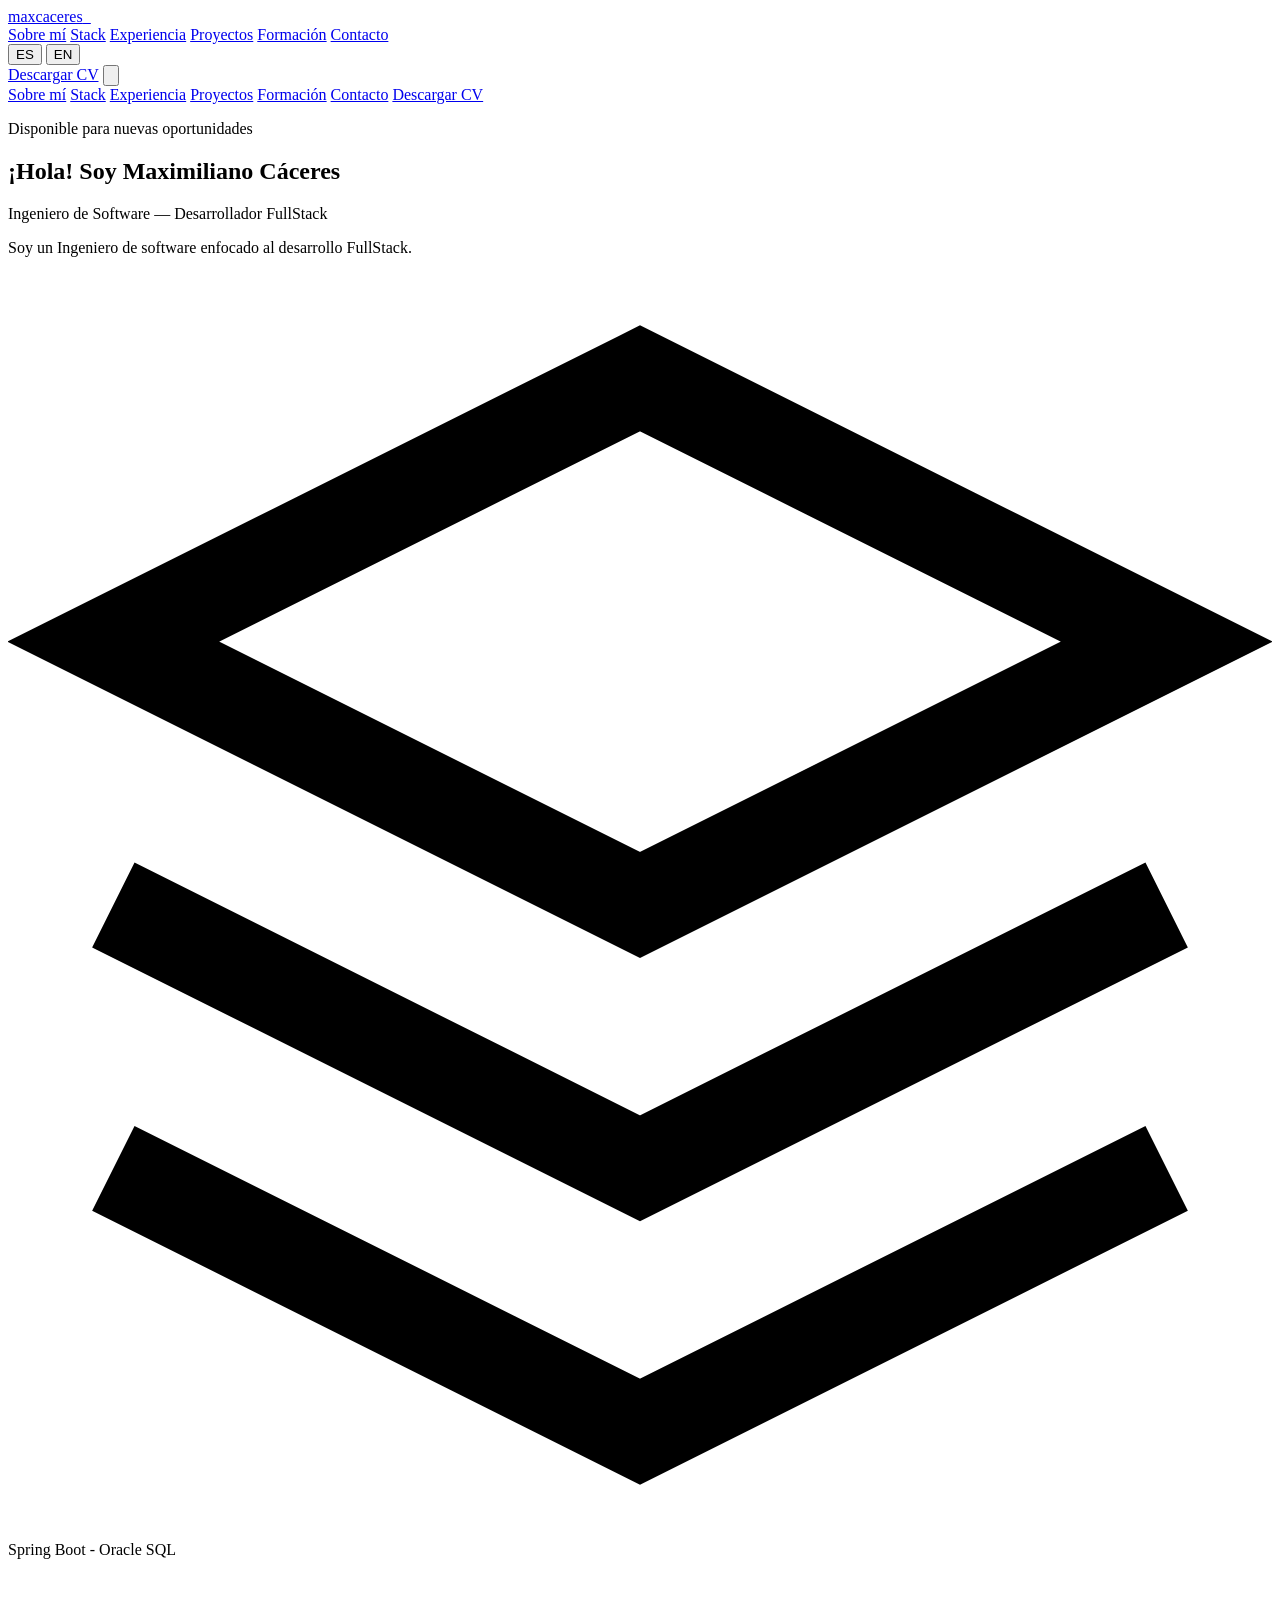
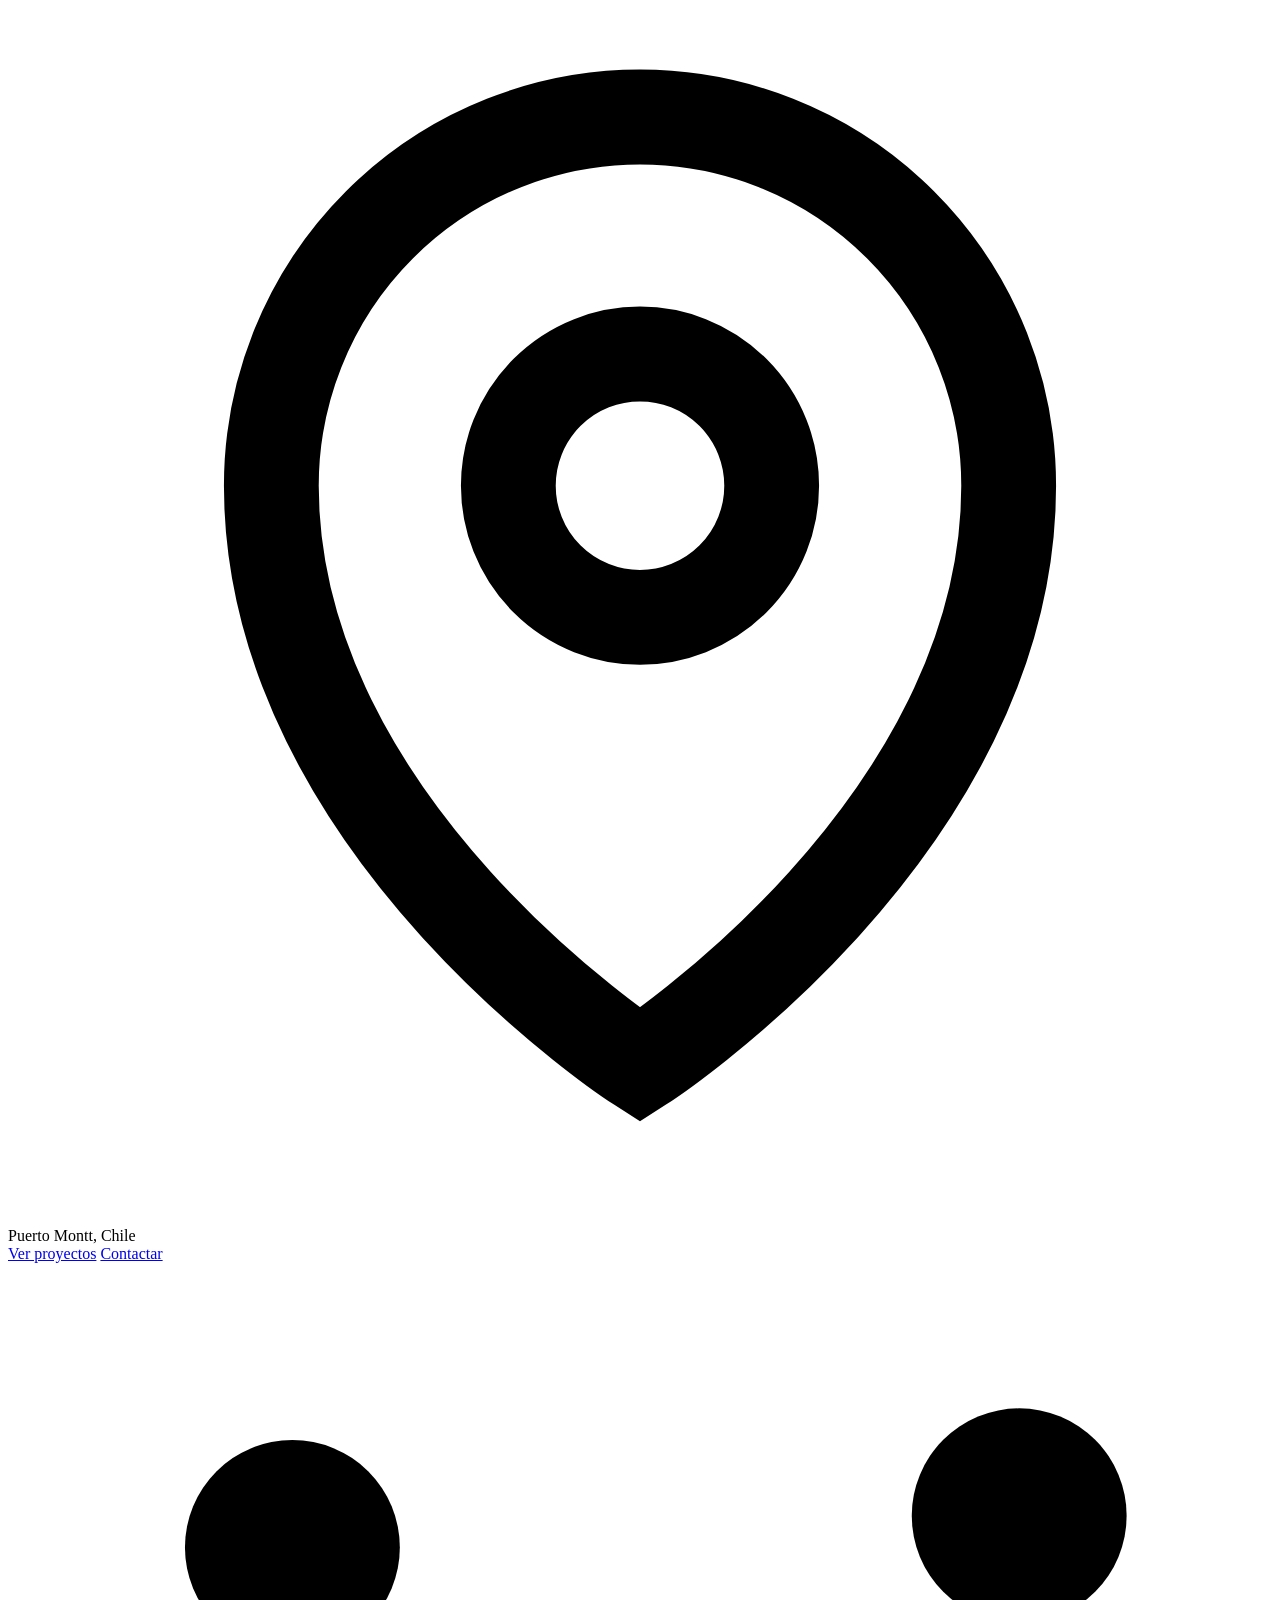
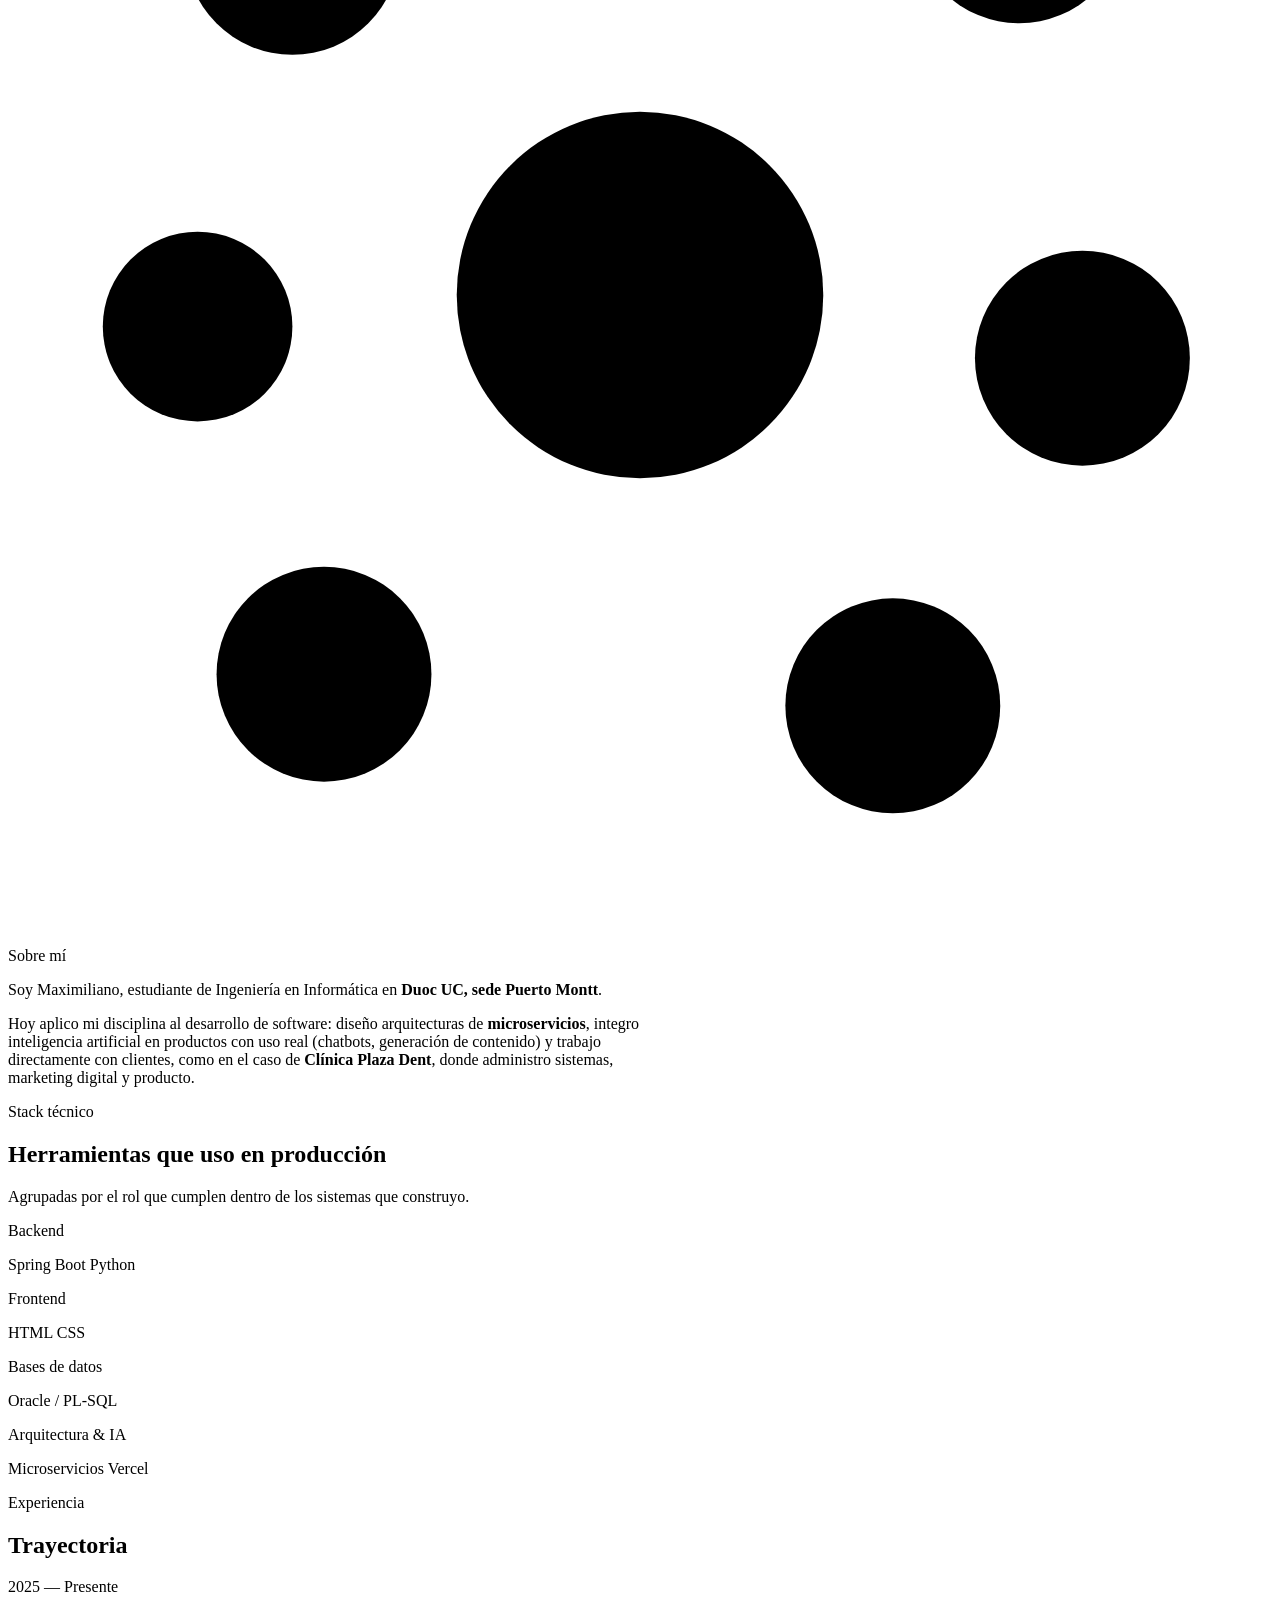
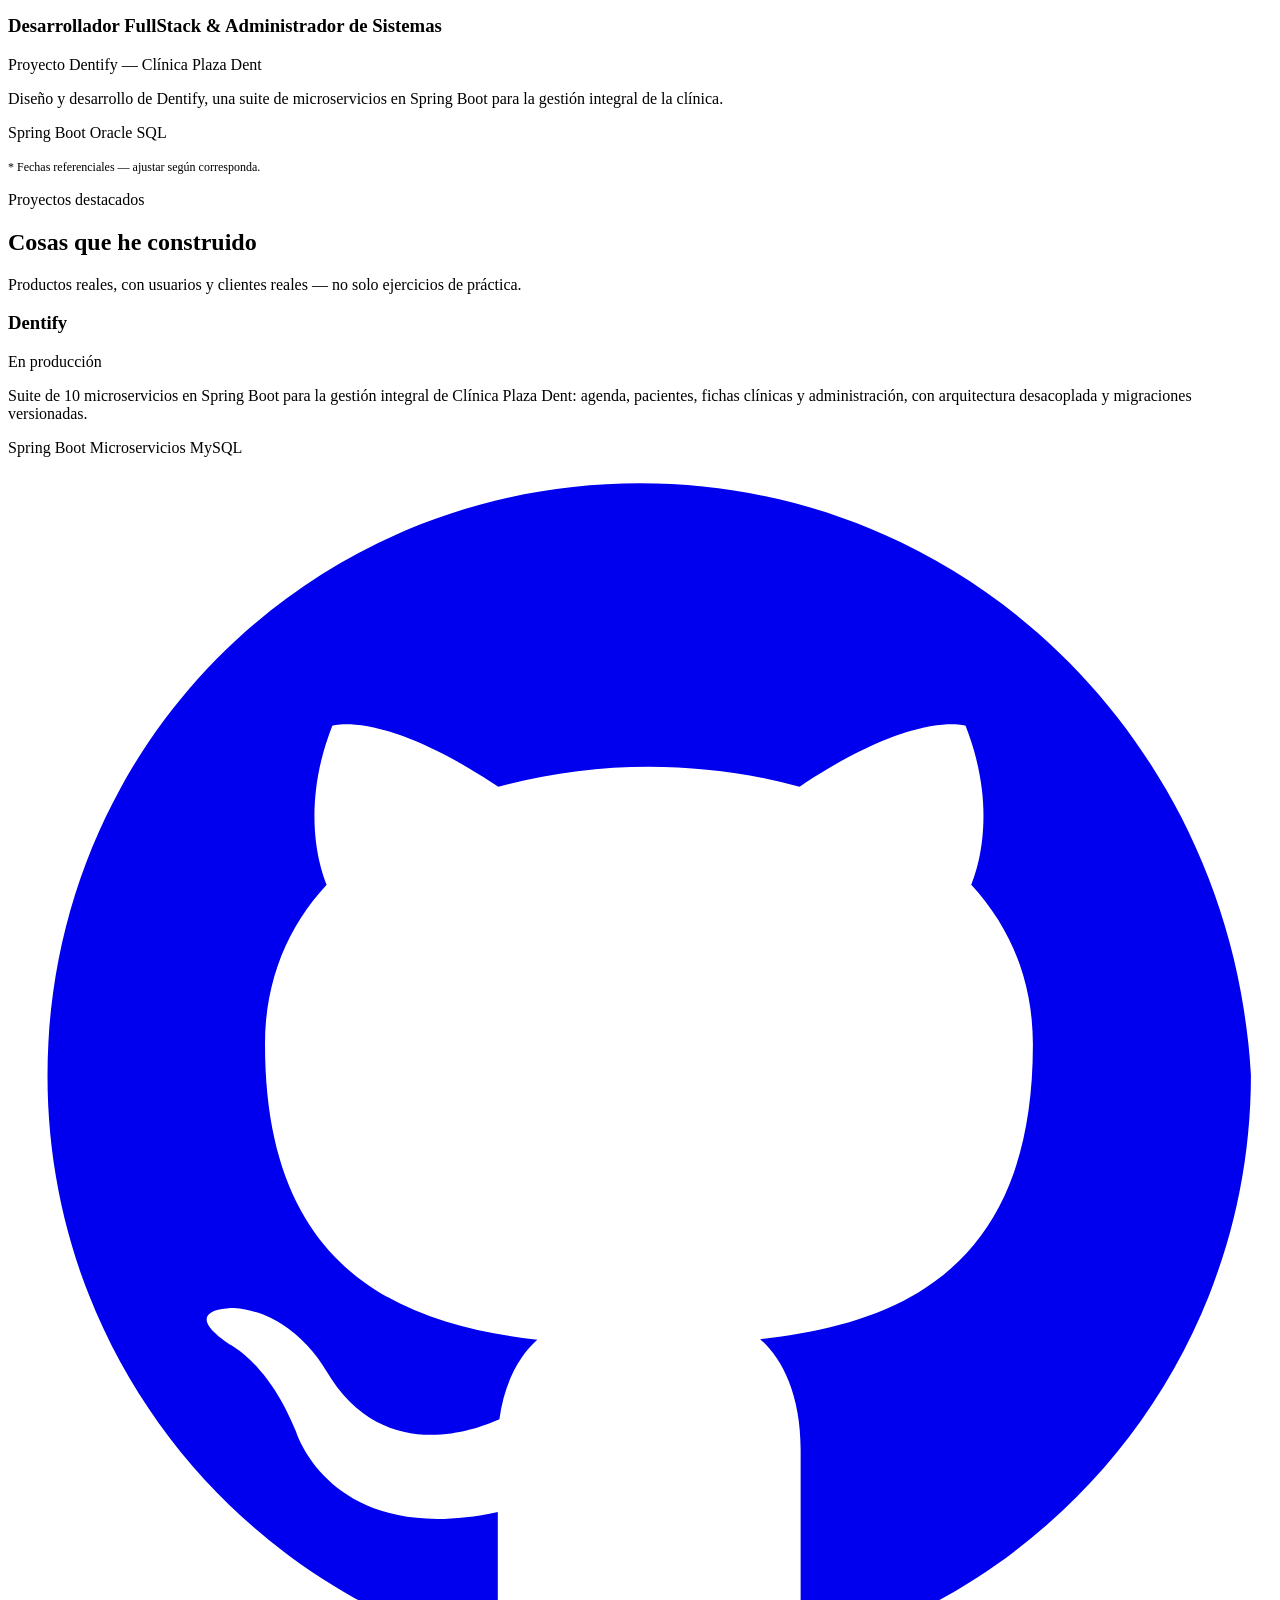
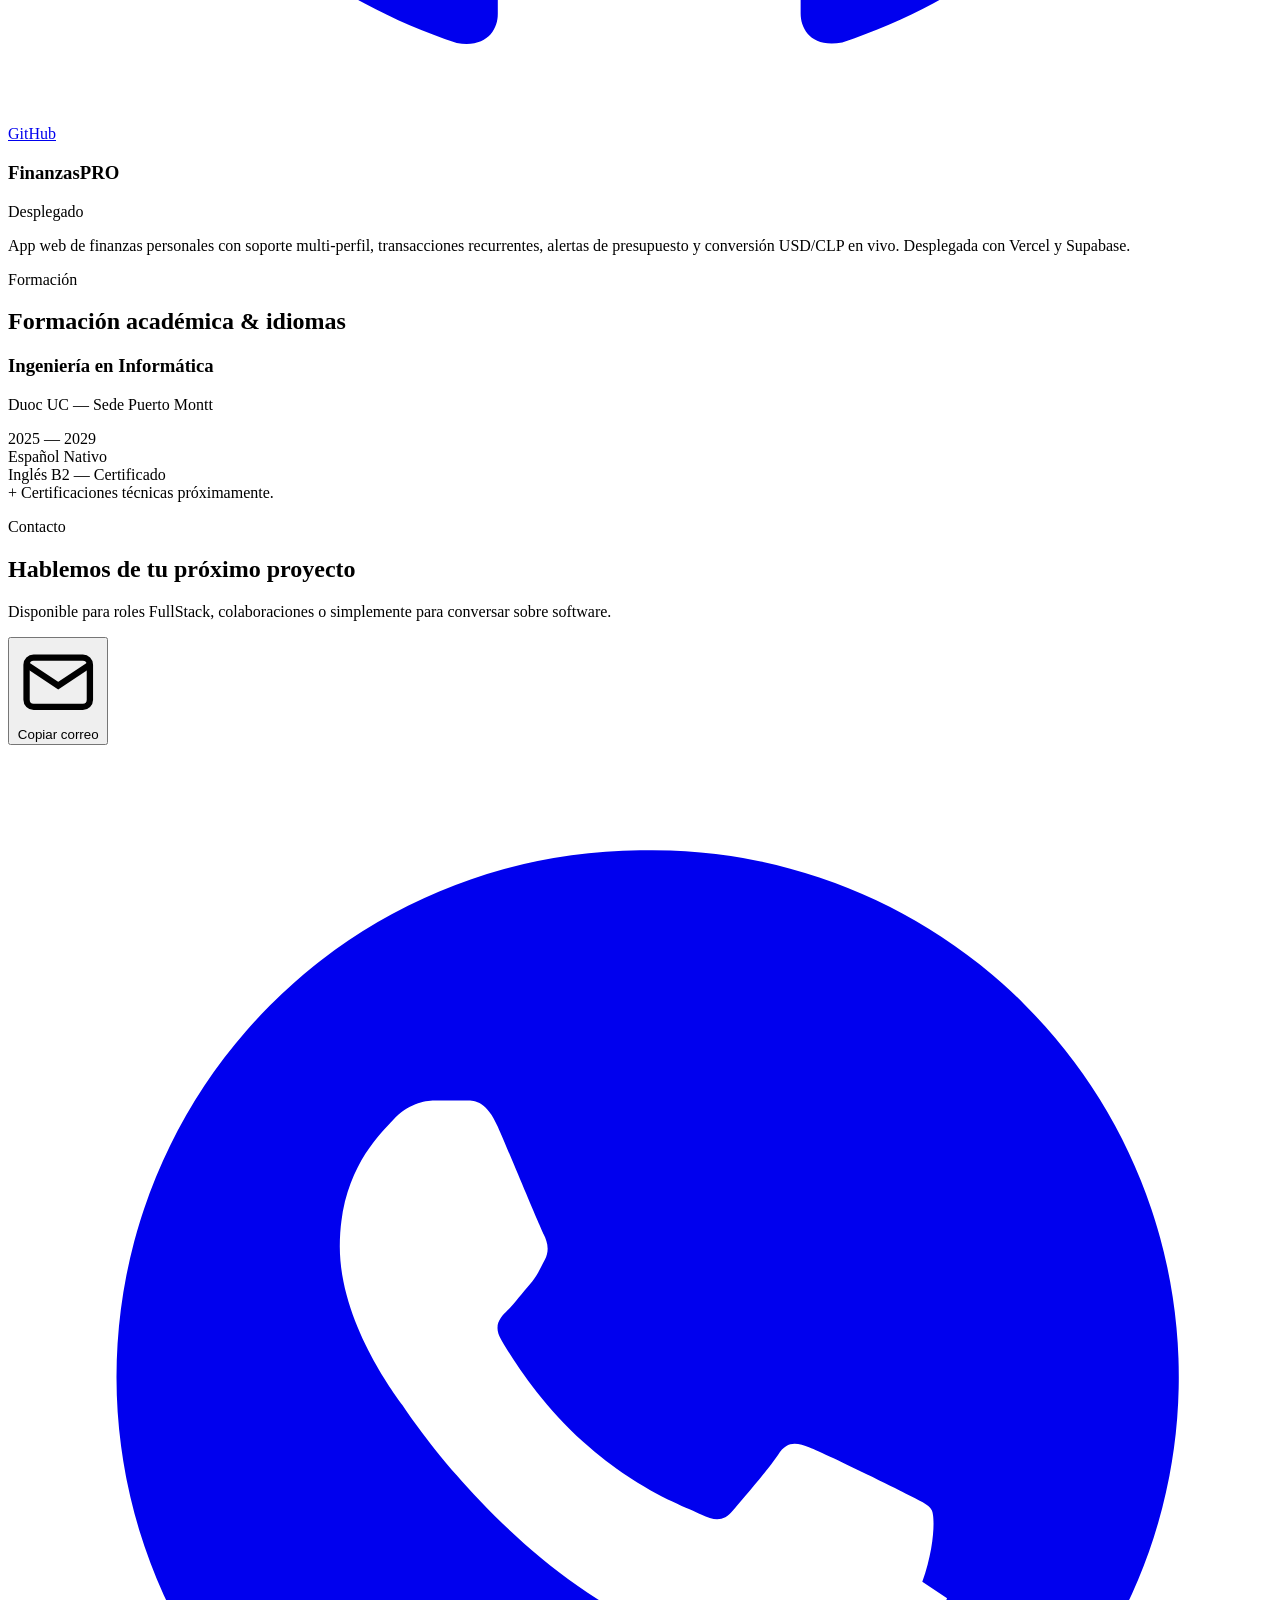
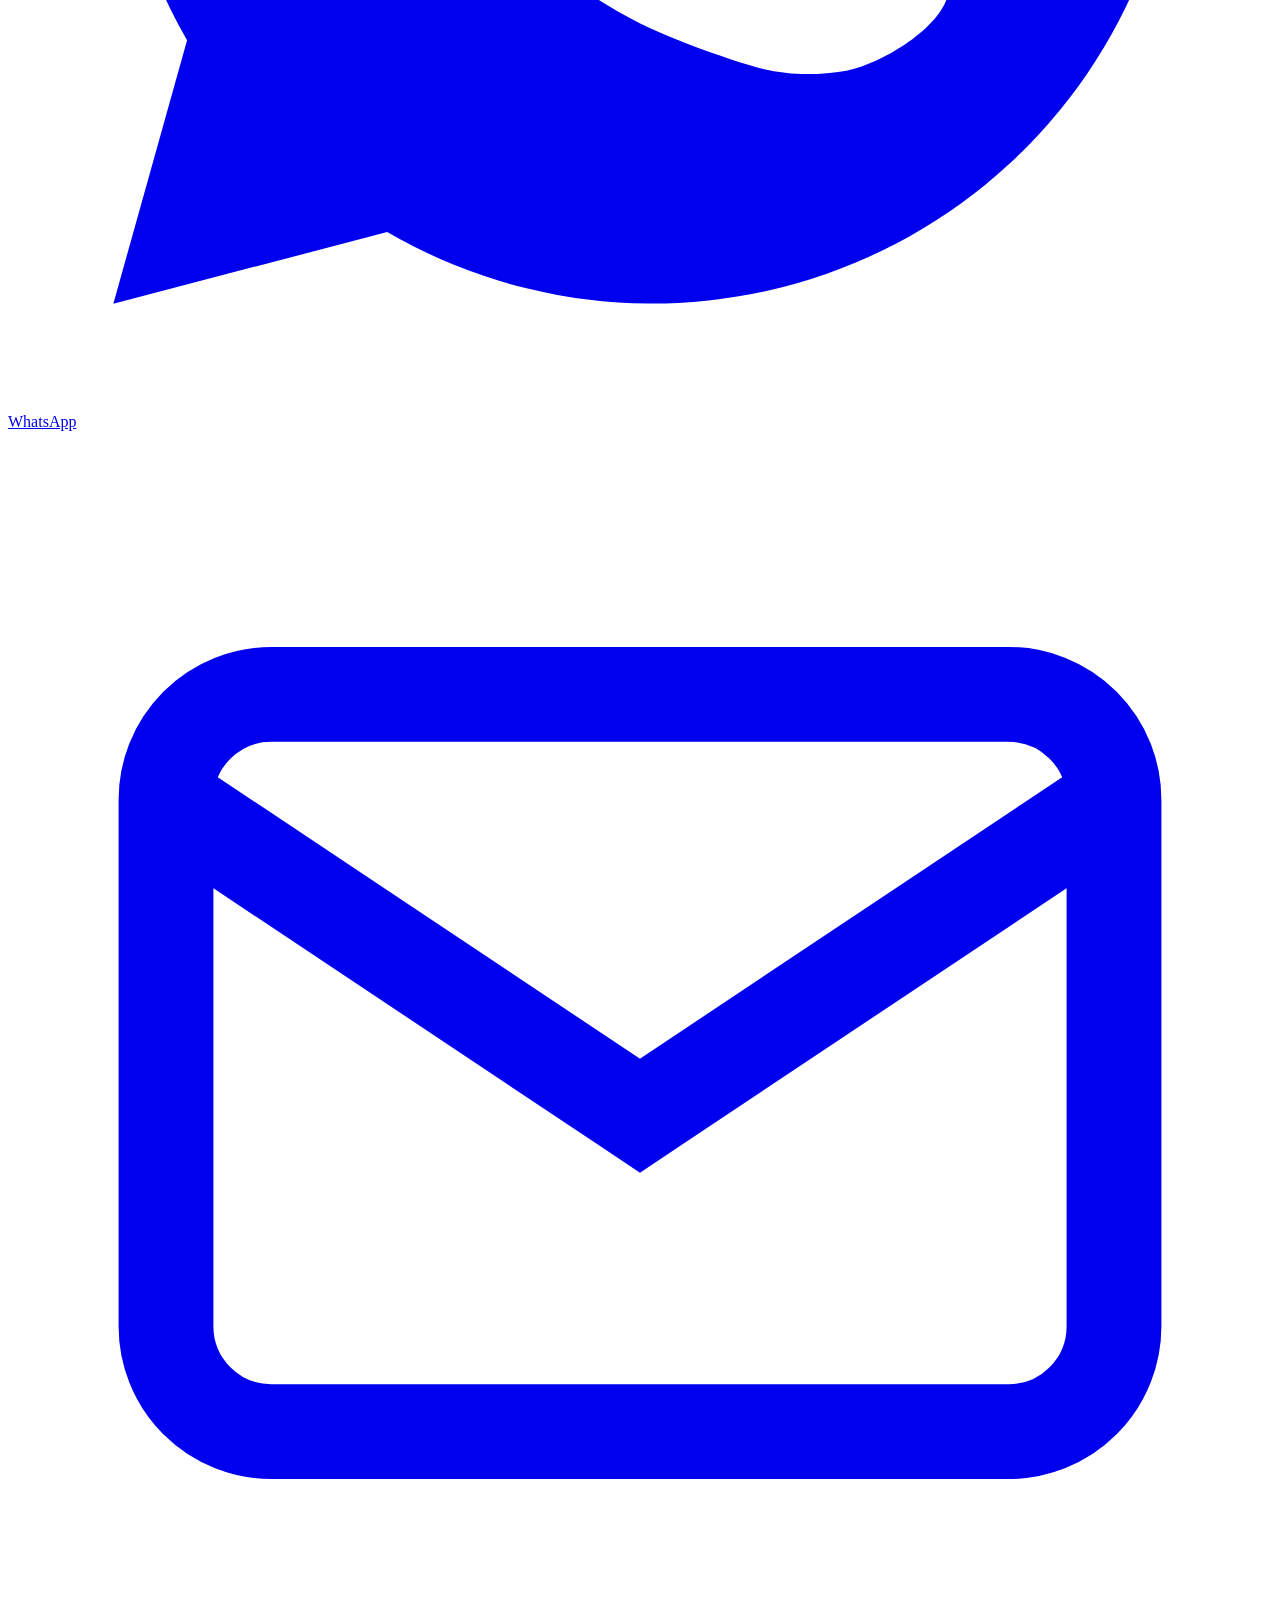
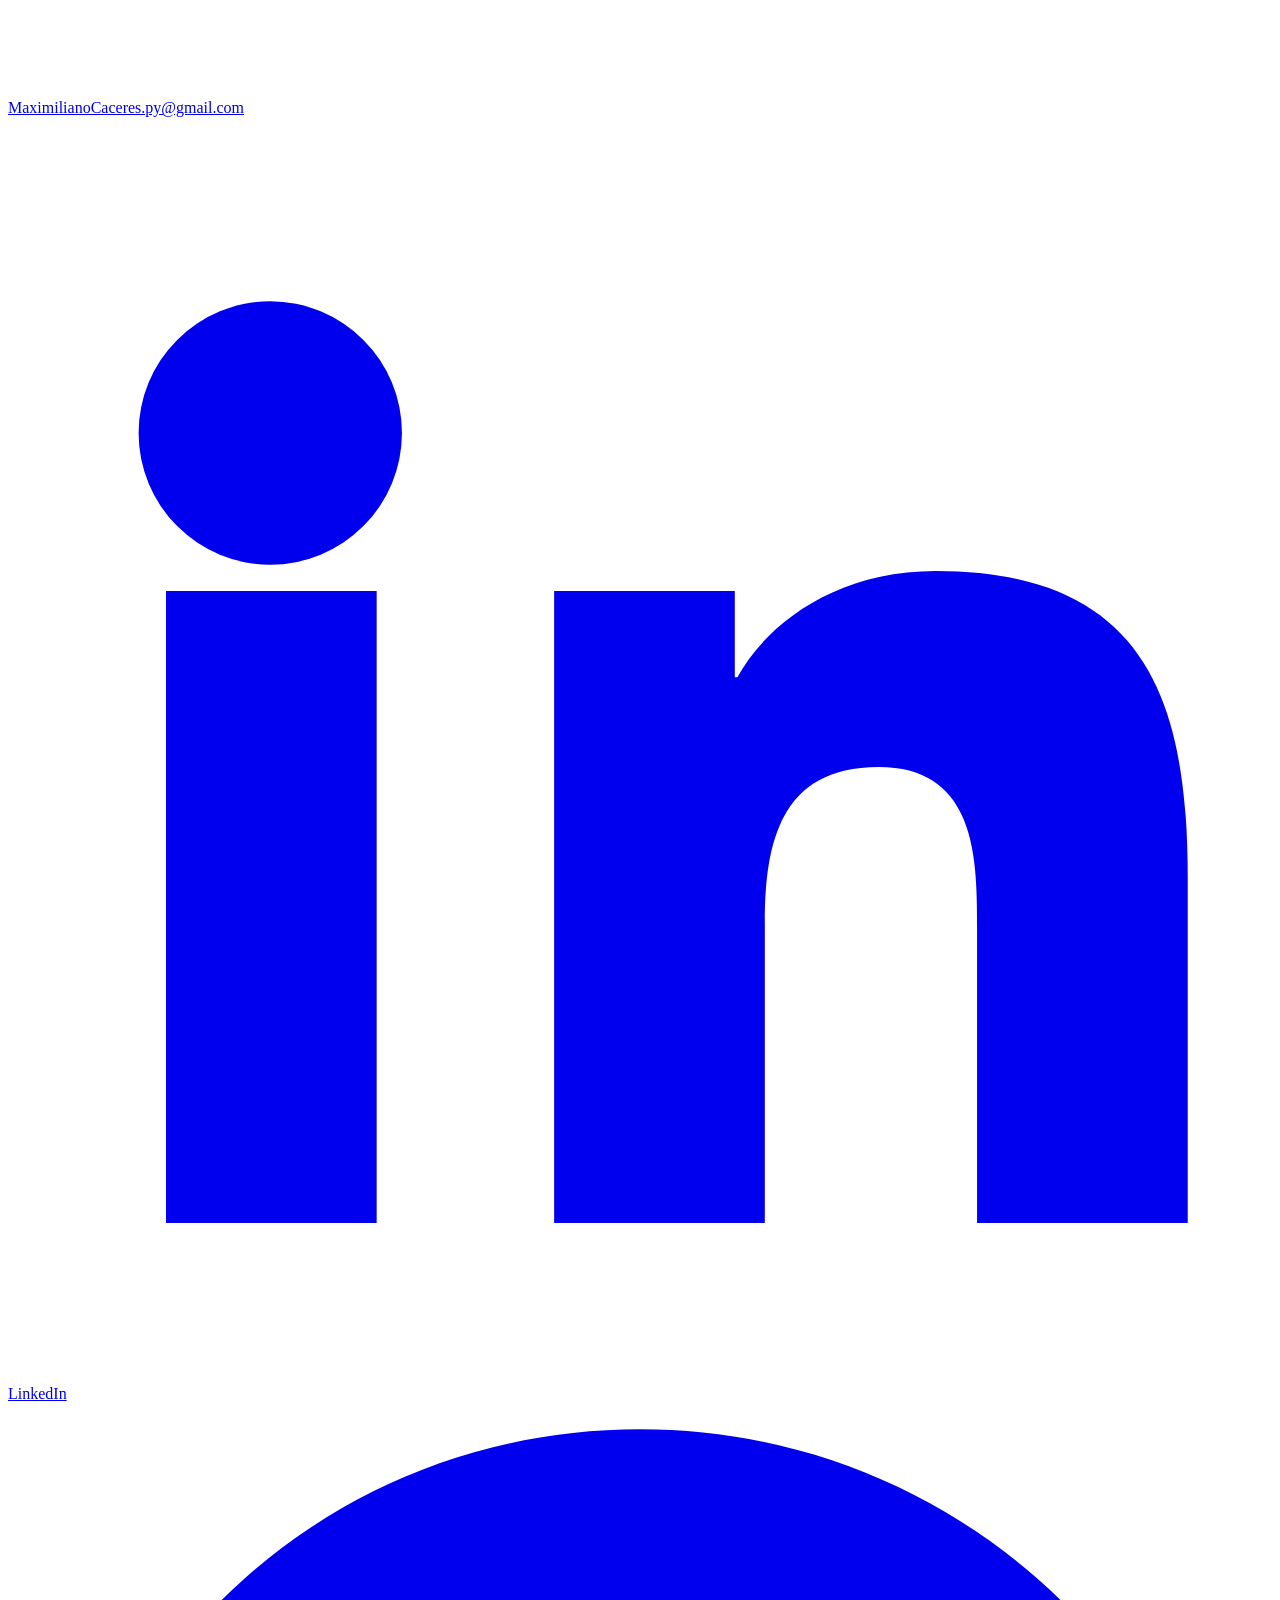
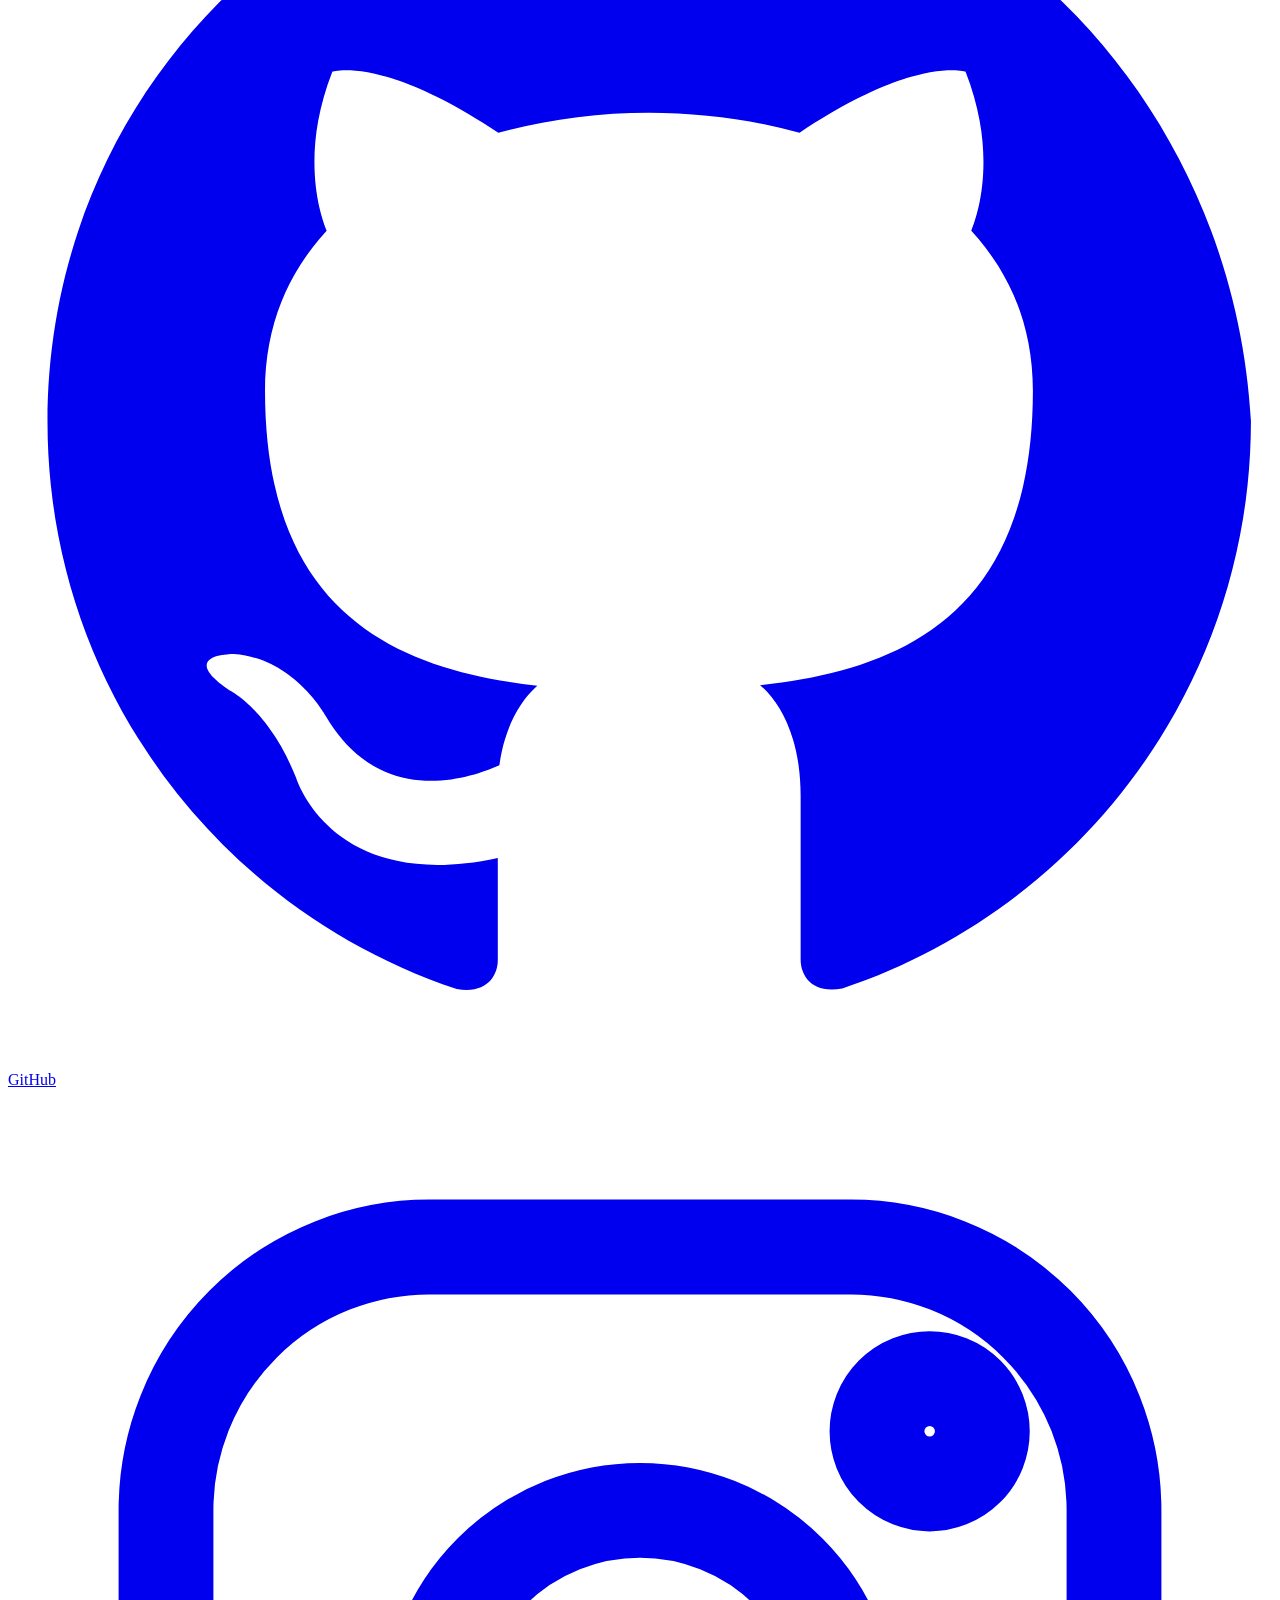
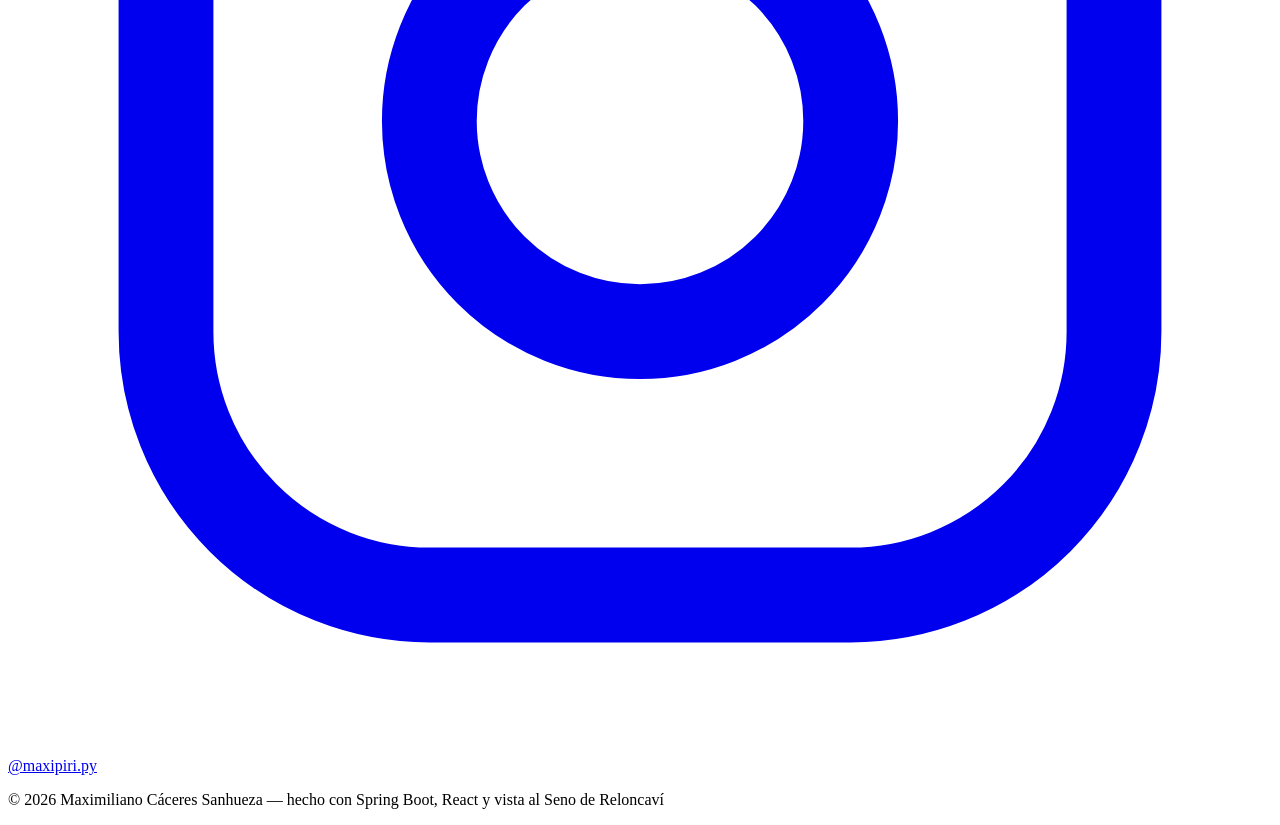
==== index.html @ bc7c2555 "Add initial portfolio website structure Initial commit of the portfolio website for Maximiliano Cáce" ====
<!DOCTYPE html>
<html lang="es">
<head>
<meta charset="UTF-8">
<meta name="viewport" content="width=device-width, initial-scale=1.0">

<!-- ================= SEO / META ================= -->
<title>Maximiliano Cáceres — Ingeniero de Software FullStack</title>
<meta name="description" content="Portafolio de Maximiliano Cáceres, Ingeniero de Software especializado en desarrollo FullStack con Spring Boot, FastAPI, React y arquitecturas de microservicios. Puerto Montt, Chile.">
<meta name="keywords" content="Maximiliano Cáceres, Ingeniero de Software, Desarrollador FullStack, Spring Boot, React, FastAPI, Puerto Montt, Chile, Duoc UC">
<meta name="author" content="Maximiliano Cáceres Sanhueza">
<meta name="robots" content="index, follow">

<!-- Open Graph -->
<meta property="og:type" content="website">
<meta property="og:title" content="Maximiliano Cáceres — Ingeniero de Software FullStack">
<meta property="og:description" content="Portafolio interactivo: proyectos, stack técnico y experiencia como desarrollador FullStack en Puerto Montt, Chile.">
<meta property="og:locale" content="es_CL">

<!-- Favicon (SVG inline, sin archivo externo) -->

<!-- Google Fonts -->

</head>
<body>

<!-- ================= NAVBAR ================= -->
<header class="nav">
  <div class="nav-inner">
    <a href="#top" class="logo">maxcaceres<span class="cursor">_</span></a>

    <nav class="nav-links" aria-label="Navegación principal">
      <a href="#sobre-mi" data-es="Sobre mí" data-en="About">Sobre mí</a>
      <a href="#stack" data-es="Stack" data-en="Stack">Stack</a>
      <a href="#experiencia" data-es="Experiencia" data-en="Experience">Experiencia</a>
      <a href="#proyectos" data-es="Proyectos" data-en="Projects">Proyectos</a>
      <a href="#formacion" data-es="Formación" data-en="Education">Formación</a>
      <a href="#contacto" data-es="Contacto" data-en="Contact">Contacto</a>
    </nav>

    <div class="nav-actions">
      <div class="lang-switch" role="group" aria-label="Selector de idioma">
        <button type="button" data-lang-btn="es" class="active">ES</button>
        <button type="button" data-lang-btn="en">EN</button>
      </div>
      <a class="btn btn-primary nav-cta" href="assets/CV-Maximiliano-Caceres.pdf" download
         data-es="Descargar CV" data-en="Download CV">Descargar CV</a>
      <button class="burger" id="burgerBtn" aria-label="Abrir menú" aria-expanded="false">
        <svg viewBox="0 0 24 24" fill="none" stroke="currentColor" stroke-width="2"><line x1="3" y1="6" x2="21" y2="6"/><line x1="3" y1="12" x2="21" y2="12"/><line x1="3" y1="18" x2="21" y2="18"/></svg>
      </button>
    </div>
  </div>

  <div class="mobile-menu" id="mobileMenu">
    <a href="#sobre-mi" data-es="Sobre mí" data-en="About">Sobre mí</a>
    <a href="#stack" data-es="Stack" data-en="Stack">Stack</a>
    <a href="#experiencia" data-es="Experiencia" data-en="Experience">Experiencia</a>
    <a href="#proyectos" data-es="Proyectos" data-en="Projects">Proyectos</a>
    <a href="#formacion" data-es="Formación" data-en="Education">Formación</a>
    <a href="#contacto" data-es="Contacto" data-en="Contact">Contacto</a>
    <a class="btn btn-primary" style="justify-content:center; margin-top:10px;" href="assets/CV-Maximiliano-Caceres.pdf" download
       data-es="Descargar CV" data-en="Download CV">Descargar CV</a>
  </div>
</header>

<main id="top">

<!-- ================= 1. HERO ================= -->
<section class="hero">
  <div class="wrap hero-grid">
    <div class="hero-copy reveal in-view">
      <p class="eyebrow" data-es="Disponible para nuevas oportunidades" data-en="Open to new opportunities">Disponible para nuevas oportunidades</p>
      <h1 class="hero-name" data-es="¡Hola! Soy&nbsp;<span>Maximiliano&nbsp;Cáceres</span>" data-en="Hi! I'm&nbsp;<span>Maximiliano&nbsp;Cáceres</span>">¡Hola! Soy&nbsp;<span>Maximiliano&nbsp;Cáceres</span></h1>
      <p class="hero-role" data-es="Ingeniero de Software — Desarrollador FullStack" data-en="Software Engineer — FullStack Developer">Ingeniero de Software — Desarrollador FullStack</p>
      <p class="hero-pitch" data-es="Soy un Ingeniero de software enfocado al desarrollo FullStack."
         data-en="I'm a Software Engineer focused on FullStack development.">
         Soy un Ingeniero de software enfocado al desarrollo FullStack.
      </p>

      <div class="hero-tags">
        <span class="tag">
          <svg viewBox="0 0 24 24" fill="none" stroke="currentColor" stroke-width="1.8"><path d="M12 2 2 7l10 5 10-5-10-5Z"/><path d="M2 17l10 5 10-5"/><path d="M2 12l10 5 10-5"/></svg>
          <span data-es="Spring Boot - Oracle SQL" data-en="Spring Boot - Oracle SQL">Spring Boot - Oracle SQL</span>
        </span>
        <span class="tag">
          <svg viewBox="0 0 24 24" fill="none" stroke="currentColor" stroke-width="1.8"><path d="M12 21s-7-4.5-7-11a7 7 0 0 1 14 0c0 6.5-7 11-7 11Z"/><circle cx="12" cy="10" r="2.5"/></svg>
          <span data-es="Puerto Montt, Chile" data-en="Puerto Montt, Chile">Puerto Montt, Chile</span>
        </span>
      </div>

      <div class="hero-actions">
        <a href="#proyectos" class="btn btn-primary" data-es="Ver proyectos" data-en="View projects">Ver proyectos</a>
        <a href="#contacto" class="btn btn-ghost" data-es="Contactar" data-en="Get in touch">Contactar</a>
      </div>
    </div>

    <!-- SIGNATURE VISUAL: mapa de servicios / node graph -->
    <div class="node-graph reveal reveal-delay-2 in-view" aria-hidden="true">
      <svg viewBox="0 0 400 400">
        <!-- connecting lines -->
        <path class="ng-line" d="M200,200 L90,90"/>
        <path class="ng-line" d="M200,200 L320,80"/>
        <path class="ng-line" d="M200,200 L340,220"/>
        <path class="ng-line" d="M200,200 L280,330"/>
        <path class="ng-line" d="M200,200 L100,320"/>
        <path class="ng-line" d="M200,200 L60,210"/>

        <path class="ng-line-active" d="M200,200 L90,90"/>
        <path class="ng-line-active" d="M200,200 L340,220"/>
        <path class="ng-line-active" d="M200,200 L100,320"/>

        <!-- outer nodes -->
        <g>
          <circle class="ng-node-bg" cx="90" cy="90" r="34"/>
          <text class="ng-label" x="90" y="94" text-anchor="middle">Spring</text>
        </g>
        <g>
          <circle class="ng-node-bg" cx="320" cy="80" r="34"/>
          <text class="ng-label" x="320" y="84" text-anchor="middle">React</text>
        </g>
        <g>
          <circle class="ng-node-bg" cx="340" cy="220" r="34"/>
          <text class="ng-label" x="340" y="224" text-anchor="middle">FastAPI</text>
        </g>
        <g>
          <circle class="ng-node-bg" cx="280" cy="330" r="34"/>
          <text class="ng-label" x="280" y="334" text-anchor="middle">MySQL</text>
        </g>
        <g>
          <circle class="ng-node-bg" cx="100" cy="320" r="34"/>
          <text class="ng-label" x="100" y="324" text-anchor="middle">Oracle</text>
        </g>
        <g>
          <circle class="ng-node-bg" cx="60" cy="210" r="30"/>
          <text class="ng-label" x="60" y="214" text-anchor="middle" font-size="9">Microserv.</text>
        </g>

        <!-- pulses along active edges -->
        <circle class="ng-pulse pulse-anim" cx="90" cy="90" r="3.4"/>
        <circle class="ng-pulse pulse-anim" style="animation-delay:.8s" cx="340" cy="220" r="3.4"/>
        <circle class="ng-pulse pulse-anim" style="animation-delay:1.6s" cx="100" cy="320" r="3.4"/>

        <!-- center node: MC -->
        <circle class="ng-avatar-ring" cx="200" cy="200" r="58"/>
        <circle class="ng-node-center" cx="200" cy="200" r="50"/>
        <text class="ng-label-center" x="200" y="197" text-anchor="middle">MC</text>
        <text class="ng-label-center" x="200" y="212" text-anchor="middle" font-size="8" fill="var(--text-muted)">FullStack</text>
      </svg>
    </div>
  </div>
</section>

<!-- ================= 2. SOBRE MÍ ================= -->
<section id="sobre-mi" class="section-pad">
  <div class="wrap">
    <div class="section-head reveal">
      <p class="eyebrow" data-es="Sobre mí" data-en="About me">Sobre mí</p>
    </div>

    <div class="about-grid" style="grid-template-columns:1fr; max-width:640px;">
      <div class="about-text">
        <p class="reveal reveal-delay-1" data-es="Soy Maximiliano, estudiante de Ingeniería en Informática en <strong>Duoc UC, sede Puerto Montt</strong>."
           data-en="I'm Maximiliano, a Computer Engineering student at <strong>Duoc UC, Puerto Montt campus</strong>.">
          Soy Maximiliano, estudiante de Ingeniería en Informática en <strong>Duoc UC, sede Puerto Montt</strong>.
        </p>
        <p class="reveal reveal-delay-2" data-es="Hoy aplico mi disciplina al desarrollo de software: diseño arquitecturas de <strong>microservicios</strong>, integro inteligencia artificial en productos con uso real (chatbots, generación de contenido) y trabajo directamente con clientes, como en el caso de <strong>Clínica Plaza Dent</strong>, donde administro sistemas, marketing digital y producto."
           data-en="Today I apply my discipline to software development: I design <strong>microservice</strong> architectures, integrate AI into products with real usage (chatbots, content generation) and work directly with clients, as with <strong>Clínica Plaza Dent</strong>, where I manage systems, digital marketing and product.">
          Hoy aplico mi disciplina al desarrollo de software: diseño arquitecturas de <strong>microservicios</strong>, integro inteligencia artificial en productos con uso real (chatbots, generación de contenido) y trabajo directamente con clientes, como en el caso de <strong>Clínica Plaza Dent</strong>, donde administro sistemas, marketing digital y producto.
        </p>
      </div>
    </div>
  </div>
</section>

<!-- ================= 3. STACK TÉCNICO ================= -->
<section id="stack" class="section-pad" style="background:var(--bg-soft);">
  <div class="wrap">
    <div class="section-head reveal">
      <p class="eyebrow" data-es="Stack técnico" data-en="Technical stack">Stack técnico</p>
      <h2 class="section-title" data-es="Herramientas que uso en producción" data-en="Tools I use in production">Herramientas que uso en producción</h2>
      <p class="section-sub" data-es="Agrupadas por el rol que cumplen dentro de los sistemas que construyo." data-en="Grouped by the role each one plays in the systems I build.">Agrupadas por el rol que cumplen dentro de los sistemas que construyo.</p>
    </div>

    <div class="stack-groups">
      <div class="reveal">
        <p class="stack-group-label" data-es="Backend" data-en="Backend">Backend</p>
        <div class="chip-grid">
          <span class="chip"><span class="dot"></span>Spring Boot</span>
          <span class="chip"><span class="dot"></span>Python</span>
        </div>
      </div>

      <div class="reveal reveal-delay-1">
        <p class="stack-group-label" data-es="Frontend" data-en="Frontend">Frontend</p>
        <div class="chip-grid">
          <span class="chip"><span class="dot"></span>HTML</span>
          <span class="chip"><span class="dot"></span>CSS</span>
        </div>
      </div>

      <div class="reveal reveal-delay-2">
        <p class="stack-group-label" data-es="Bases de datos" data-en="Databases">Bases de datos</p>
        <div class="chip-grid">
          <span class="chip"><span class="dot"></span>Oracle / PL-SQL</span>
        </div>
      </div>

      <div class="reveal reveal-delay-3">
        <p class="stack-group-label" data-es="Arquitectura &amp; IA" data-en="Architecture &amp; AI">Arquitectura &amp; IA</p>
        <div class="chip-grid">
          <span class="chip"><span class="dot"></span><span data-es="Microservicios" data-en="Microservices">Microservicios</span></span>
          <span class="chip"><span class="dot"></span>Vercel</span>
        </div>
      </div>
    </div>
  </div>
</section>

<!-- ================= 4. EXPERIENCIA LABORAL ================= -->
<section id="experiencia" class="section-pad">
  <div class="wrap">
    <div class="section-head reveal">
      <p class="eyebrow" data-es="Experiencia" data-en="Experience">Experiencia</p>
      <h2 class="section-title" data-es="Trayectoria" data-en="Track record">Trayectoria</h2>
    </div>

    <div class="timeline reveal reveal-delay-1">
      <div class="tl-item">
        <span class="tl-date" data-es="2025 — Presente" data-en="2025 — Present">2025 — Presente</span>
        <h3 class="tl-role" data-es="Desarrollador FullStack &amp; Administrador de Sistemas" data-en="FullStack Developer &amp; Systems Administrator">Desarrollador FullStack &amp; Administrador de Sistemas</h3>
        <p class="tl-org" data-es="Proyecto Dentify — Clínica Plaza Dent" data-en="Dentify Project — Clínica Plaza Dent">Proyecto Dentify — Clínica Plaza Dent</p>
        <p class="tl-desc" data-es="Diseño y desarrollo de Dentify, una suite de microservicios en Spring Boot para la gestión integral de la clínica."
           data-en="Design and development of Dentify, a Spring Boot microservice suite for full clinic management.">
          Diseño y desarrollo de Dentify, una suite de microservicios en Spring Boot para la gestión integral de la clínica.
        </p>
        <div class="tl-tags">
          <span class="tag">Spring Boot</span>
          <span class="tag">Oracle SQL</span>
        </div>
      </div>

    </div>

    <p style="margin-top:18px; font-family:var(--font-mono); font-size:.75rem; color:var(--text-dim);" data-es="* Fechas referenciales — ajustar según corresponda." data-en="* Reference dates — adjust as needed.">* Fechas referenciales — ajustar según corresponda.</p>
  </div>
</section>

<!-- ================= 5. PROYECTOS DESTACADOS ================= -->
<section id="proyectos" class="section-pad" style="background:var(--bg-soft);">
  <div class="wrap">
    <div class="section-head reveal">
      <p class="eyebrow" data-es="Proyectos destacados" data-en="Featured projects">Proyectos destacados</p>
      <h2 class="section-title" data-es="Cosas que he construido" data-en="Things I've built">Cosas que he construido</h2>
      <p class="section-sub" data-es="Productos reales, con usuarios y clientes reales — no solo ejercicios de práctica." data-en="Real products, with real users and clients — not just practice exercises.">Productos reales, con usuarios y clientes reales — no solo ejercicios de práctica.</p>
    </div>

    <div class="project-grid">

      <!-- Proyecto destacado: Dentify -->
      <article class="project-card featured reveal">
        <div class="pc-top">
          <h3 class="pc-name">Dentify</h3>
          <span class="pc-status live"><span class="d"></span><span data-es="En producción" data-en="In production">En producción</span></span>
        </div>
        <p class="pc-desc" data-es="Suite de 10 microservicios en Spring Boot para la gestión integral de Clínica Plaza Dent: agenda, pacientes, fichas clínicas y administración, con arquitectura desacoplada y migraciones versionadas."
           data-en="A suite of 10 Spring Boot microservices for the full management of Clínica Plaza Dent: scheduling, patients, clinical records and administration, built with a decoupled architecture and versioned migrations.">
          Suite de 10 microservicios en Spring Boot para la gestión integral de Clínica Plaza Dent: agenda, pacientes, fichas clínicas y administración, con arquitectura desacoplada y migraciones versionadas.
        </p>
        <div class="pc-tags">
          <span class="tag">Spring Boot</span>
          <span class="tag" data-es="Microservicios" data-en="Microservices">Microservicios</span>
          <span class="tag">MySQL</span>
        </div>
        <div class="pc-links">
          <a href="https://github.com/Matias-SR/Dentify.git" target="_blank" rel="noopener noreferrer">
            <svg viewBox="0 0 24 24" fill="currentColor"><path d="M12 .5C5.73.5.75 5.48.75 11.75c0 5.02 3.26 9.27 7.77 10.77.57.1.78-.25.78-.55v-1.94c-3.16.69-3.83-1.52-3.83-1.52-.52-1.31-1.26-1.66-1.26-1.66-1.03-.7.08-.69.08-.69 1.14.08 1.74 1.17 1.74 1.17 1.01 1.73 2.65 1.23 3.3.94.1-.73.4-1.23.72-1.51-2.52-.29-5.17-1.26-5.17-5.6 0-1.24.44-2.25 1.17-3.04-.12-.29-.51-1.45.11-3.02 0 0 .96-.31 3.15 1.16.91-.25 1.89-.38 2.86-.38.97 0 1.95.13 2.86.38 2.19-1.47 3.15-1.16 3.15-1.16.62 1.57.23 2.73.11 3.02.73.79 1.17 1.8 1.17 3.04 0 4.35-2.65 5.31-5.18 5.59.41.35.77 1.04.77 2.1v3.11c0 .3.21.66.79.55 4.5-1.5 7.76-5.75 7.76-10.77C23.25 5.48 18.27.5 12 .5Z"/></svg>
            GitHub
          </a>
        </div>
      </article>

      <!-- Proyecto: FinanzasPRO -->
      <article class="project-card reveal reveal-delay-1">
        <div class="pc-top">
          <h3 class="pc-name">FinanzasPRO</h3>
          <span class="pc-status live"><span class="d"></span><span data-es="Desplegado" data-en="Deployed">Desplegado</span></span>
        </div>
        <p class="pc-desc" data-es="App web de finanzas personales con soporte multi-perfil, transacciones recurrentes, alertas de presupuesto y conversión USD/CLP en vivo. Desplegada con Vercel y Supabase."
           data-en="A personal finance web app with multi-profile support, recurring transactions, budget alerts and live USD/CLP conversion. Deployed with Vercel and Supabase.">
          App web de finanzas personales con soporte multi-perfil, transacciones recurrentes, alertas de presupuesto y conversión USD/CLP en vivo. Desplegada con Vercel y Supabase.
        </p>
      </article>

    </div>
  </div>
</section>

<!-- ================= 6. FORMACIÓN + IDIOMAS ================= -->
<section id="formacion" class="section-pad">
  <div class="wrap">
    <div class="section-head reveal">
      <p class="eyebrow" data-es="Formación" data-en="Education">Formación</p>
      <h2 class="section-title" data-es="Formación académica &amp; idiomas" data-en="Education &amp; languages">Formación académica &amp; idiomas</h2>
    </div>

    <div class="dual-grid">
      <div class="edu-card reveal reveal-delay-1">
        <h3 data-es="Ingeniería en Informática" data-en="Computer Engineering">Ingeniería en Informática</h3>
        <p class="sub" data-es="Duoc UC — Sede Puerto Montt" data-en="Duoc UC — Puerto Montt campus">Duoc UC — Sede Puerto Montt</p>
        <span class="meta">2025 — 2029</span>
      </div>

      <div class="lang-card reveal reveal-delay-2">
        <div class="lang-row">
          <span class="lang-name" data-es="Español" data-en="Spanish">Español</span>
          <span class="lang-level" data-es="Nativo" data-en="Native">Nativo</span>
        </div>
        <div class="lang-row">
          <span class="lang-name" data-es="Inglés" data-en="English">Inglés</span>
          <span class="lang-level" data-es="B2 — Certificado" data-en="B2 — Certified">B2 — Certificado</span>
        </div>
        <div class="cert-empty" data-es="+ Certificaciones técnicas próximamente." data-en="+ Technical certifications coming soon.">+ Certificaciones técnicas próximamente.</div>
      </div>
    </div>
  </div>
</section>

<!-- ================= 7. CONTACTO / FOOTER ================= -->
<section id="contacto" class="section-pad">
  <div class="wrap">
    <div class="contact-panel reveal">
      <p class="eyebrow" style="justify-content:center;" data-es="Contacto" data-en="Contact">Contacto</p>
      <h2 data-es="Hablemos de tu próximo proyecto" data-en="Let's talk about your next project">Hablemos de tu próximo proyecto</h2>
      <p data-es="Disponible para roles FullStack, colaboraciones o simplemente para conversar sobre software." data-en="Open to FullStack roles, collaborations, or just talking shop about software.">Disponible para roles FullStack, colaboraciones o simplemente para conversar sobre software.</p>

      <div class="contact-actions">
        <button class="btn btn-primary" id="copyEmailBtn" type="button">
          <svg class="icon" viewBox="0 0 24 24" fill="none" stroke="currentColor" stroke-width="1.8"><rect x="3" y="5" width="18" height="14" rx="2"/><path d="m3 7 9 6 9-6"/></svg>
          <span data-es="Copiar correo" data-en="Copy email">Copiar correo</span>
        </button>
        <a class="btn btn-ghost" href="https://wa.me/56989384174" target="_blank" rel="noopener noreferrer">
          <svg class="icon" viewBox="0 0 24 24" fill="currentColor"><path d="M12 2a10 10 0 0 0-8.6 15L2 22l5.2-1.36A10 10 0 1 0 12 2Zm5.83 14.2c-.24.68-1.4 1.3-1.94 1.38-.5.08-1.13.11-1.82-.11-.42-.13-.96-.31-1.65-.6-2.9-1.25-4.8-4.15-4.94-4.35-.14-.2-1.18-1.57-1.18-3 0-1.42.75-2.12 1.02-2.41.27-.29.58-.36.78-.36h.55c.18 0 .42-.03.65.5.24.55.8 1.9.87 2.04.07.14.12.3.02.49-.1.19-.14.3-.28.46-.14.16-.29.36-.42.49-.14.14-.29.29-.12.57.16.28.72 1.19 1.55 1.93 1.06.95 1.96 1.24 2.24 1.38.28.14.44.12.6-.07.16-.19.68-.79.86-1.06.18-.28.36-.23.6-.14.24.09 1.55.73 1.82.87.27.14.44.2.5.32.06.12.06.68-.18 1.36Z"/></svg>
          WhatsApp
        </a>
      </div>

      <div class="contact-links">
        <a href="mailto:MaximilianoCaceres.py@gmail.com">
          <svg class="icon" viewBox="0 0 24 24" fill="none" stroke="currentColor" stroke-width="1.8"><rect x="3" y="5" width="18" height="14" rx="2"/><path d="m3 7 9 6 9-6"/></svg>
          MaximilianoCaceres.py@gmail.com
        </a>
        <a href="https://www.linkedin.com/in/maximiliano-cáceres-sanhueza-864551165?utm_source=share_via&amp;utm_content=profile&amp;utm_medium=member_ios" target="_blank" rel="noopener noreferrer">
          <svg class="icon" viewBox="0 0 24 24" fill="currentColor"><path d="M4.98 3.5a2.5 2.5 0 1 1 0 5 2.5 2.5 0 0 1 0-5ZM3 9h4v12H3V9Zm7 0h3.8v1.64h.05c.53-.98 1.83-2.02 3.77-2.02 4.03 0 4.78 2.53 4.78 5.83V21h-4v-5.6c0-1.34-.02-3.06-1.87-3.06-1.87 0-2.16 1.45-2.16 2.96V21h-4V9Z"/></svg>
          LinkedIn
        </a>
        <a href="https://github.com/maxipiri-py" target="_blank" rel="noopener noreferrer">
          <svg class="icon" viewBox="0 0 24 24" fill="currentColor"><path d="M12 .5C5.73.5.75 5.48.75 11.75c0 5.02 3.26 9.27 7.77 10.77.57.1.78-.25.78-.55v-1.94c-3.16.69-3.83-1.52-3.83-1.52-.52-1.31-1.26-1.66-1.26-1.66-1.03-.7.08-.69.08-.69 1.14.08 1.74 1.17 1.74 1.17 1.01 1.73 2.65 1.23 3.3.94.1-.73.4-1.23.72-1.51-2.52-.29-5.17-1.26-5.17-5.6 0-1.24.44-2.25 1.17-3.04-.12-.29-.51-1.45.11-3.02 0 0 .96-.31 3.15 1.16.91-.25 1.89-.38 2.86-.38.97 0 1.95.13 2.86.38 2.19-1.47 3.15-1.16 3.15-1.16.62 1.57.23 2.73.11 3.02.73.79 1.17 1.8 1.17 3.04 0 4.35-2.65 5.31-5.18 5.59.41.35.77 1.04.77 2.1v3.11c0 .3.21.66.79.55 4.5-1.5 7.76-5.75 7.76-10.77C23.25 5.48 18.27.5 12 .5Z"/></svg>
          GitHub
        </a>
        <a href="https://instagram.com/maxipiri.py" target="_blank" rel="noopener noreferrer">
          <svg class="icon" viewBox="0 0 24 24" fill="none" stroke="currentColor" stroke-width="1.8"><rect x="3" y="3" width="18" height="18" rx="5"/><circle cx="12" cy="12" r="4"/><circle cx="17.5" cy="6.5" r="1"/></svg>
          @maxipiri.py
        </a>
      </div>
      <p class="copy-msg" id="copyMsg"></p>
    </div>
  </div>
</section>

</main>

<footer>
  <div class="wrap">
    <p>&copy; <span id="year"></span> Maximiliano Cáceres Sanhueza — <span data-es="hecho con Spring Boot, React y vista al Seno de Reloncaví" data-en="built with Spring Boot, React and a view of the Reloncaví Sound">hecho con Spring Boot, React y vista al Seno de Reloncaví</span></p>
  </div>
</footer>

<script>
/* =====================================================
   JS — idioma, menú móvil, scroll reveal
===================================================== */
(function(){
  "use strict";

  /* ---------- 1. Selector de idioma ES/EN ---------- */
  var translatable = document.querySelectorAll('[data-es]');
  var langBtns = document.querySelectorAll('[data-lang-btn]');

  function applyLang(lang){
    translatable.forEach(function(el){
      var txt = el.getAttribute('data-' + lang);
      if(txt !== null){ el.innerHTML = txt; }
    });
    langBtns.forEach(function(b){
      b.classList.toggle('active', b.getAttribute('data-lang-btn') === lang);
    });
    document.documentElement.lang = lang;
  }

  langBtns.forEach(function(btn){
    btn.addEventListener('click', function(){
      applyLang(btn.getAttribute('data-lang-btn'));
    });
  });

  /* ---------- 2. Menú móvil ---------- */
  var burger = document.getElementById('burgerBtn');
  var mobileMenu = document.getElementById('mobileMenu');
  burger.addEventListener('click', function(){
    var isOpen = mobileMenu.classList.toggle('open');
    burger.setAttribute('aria-expanded', isOpen ? 'true' : 'false');
  });
  mobileMenu.querySelectorAll('a').forEach(function(link){
    link.addEventListener('click', function(){
      mobileMenu.classList.remove('open');
      burger.setAttribute('aria-expanded', 'false');
    });
  });

  /* ---------- 3. Scroll reveal ---------- */
  var revealEls = document.querySelectorAll('.reveal');
  if('IntersectionObserver' in window){
    var io = new IntersectionObserver(function(entries){
      entries.forEach(function(entry){
        if(entry.isIntersecting){
          entry.target.classList.add('in-view');
          io.unobserve(entry.target);
        }
      });
    }, { threshold: 0.15 });
    revealEls.forEach(function(el){ io.observe(el); });
  } else {
    revealEls.forEach(function(el){ el.classList.add('in-view'); });
  }

  /* ---------- 4. Copiar correo ---------- */
  var copyBtn = document.getElementById('copyEmailBtn');
  var copyMsg = document.getElementById('copyMsg');
  var email = 'MaximilianoCaceres.py@gmail.com';
  copyBtn.addEventListener('click', function(){
    var lang = document.documentElement.lang || 'es';
    function showMsg(){
      copyMsg.textContent = lang === 'en' ? 'Email copied ✓' : 'Correo copiado ✓';
      setTimeout(function(){ copyMsg.textContent = ''; }, 2200);
    }
    if(navigator.clipboard && navigator.clipboard.writeText){
      navigator.clipboard.writeText(email).then(showMsg).catch(function(){
        window.location.href = 'mailto:' + email;
      });
    } else {
      window.location.href = 'mailto:' + email;
    }
  });

  /* ---------- 5. Año dinámico en footer ---------- */
  document.getElementById('year').textContent = new Date().getFullYear();

})();
</script>

</body>
</html>
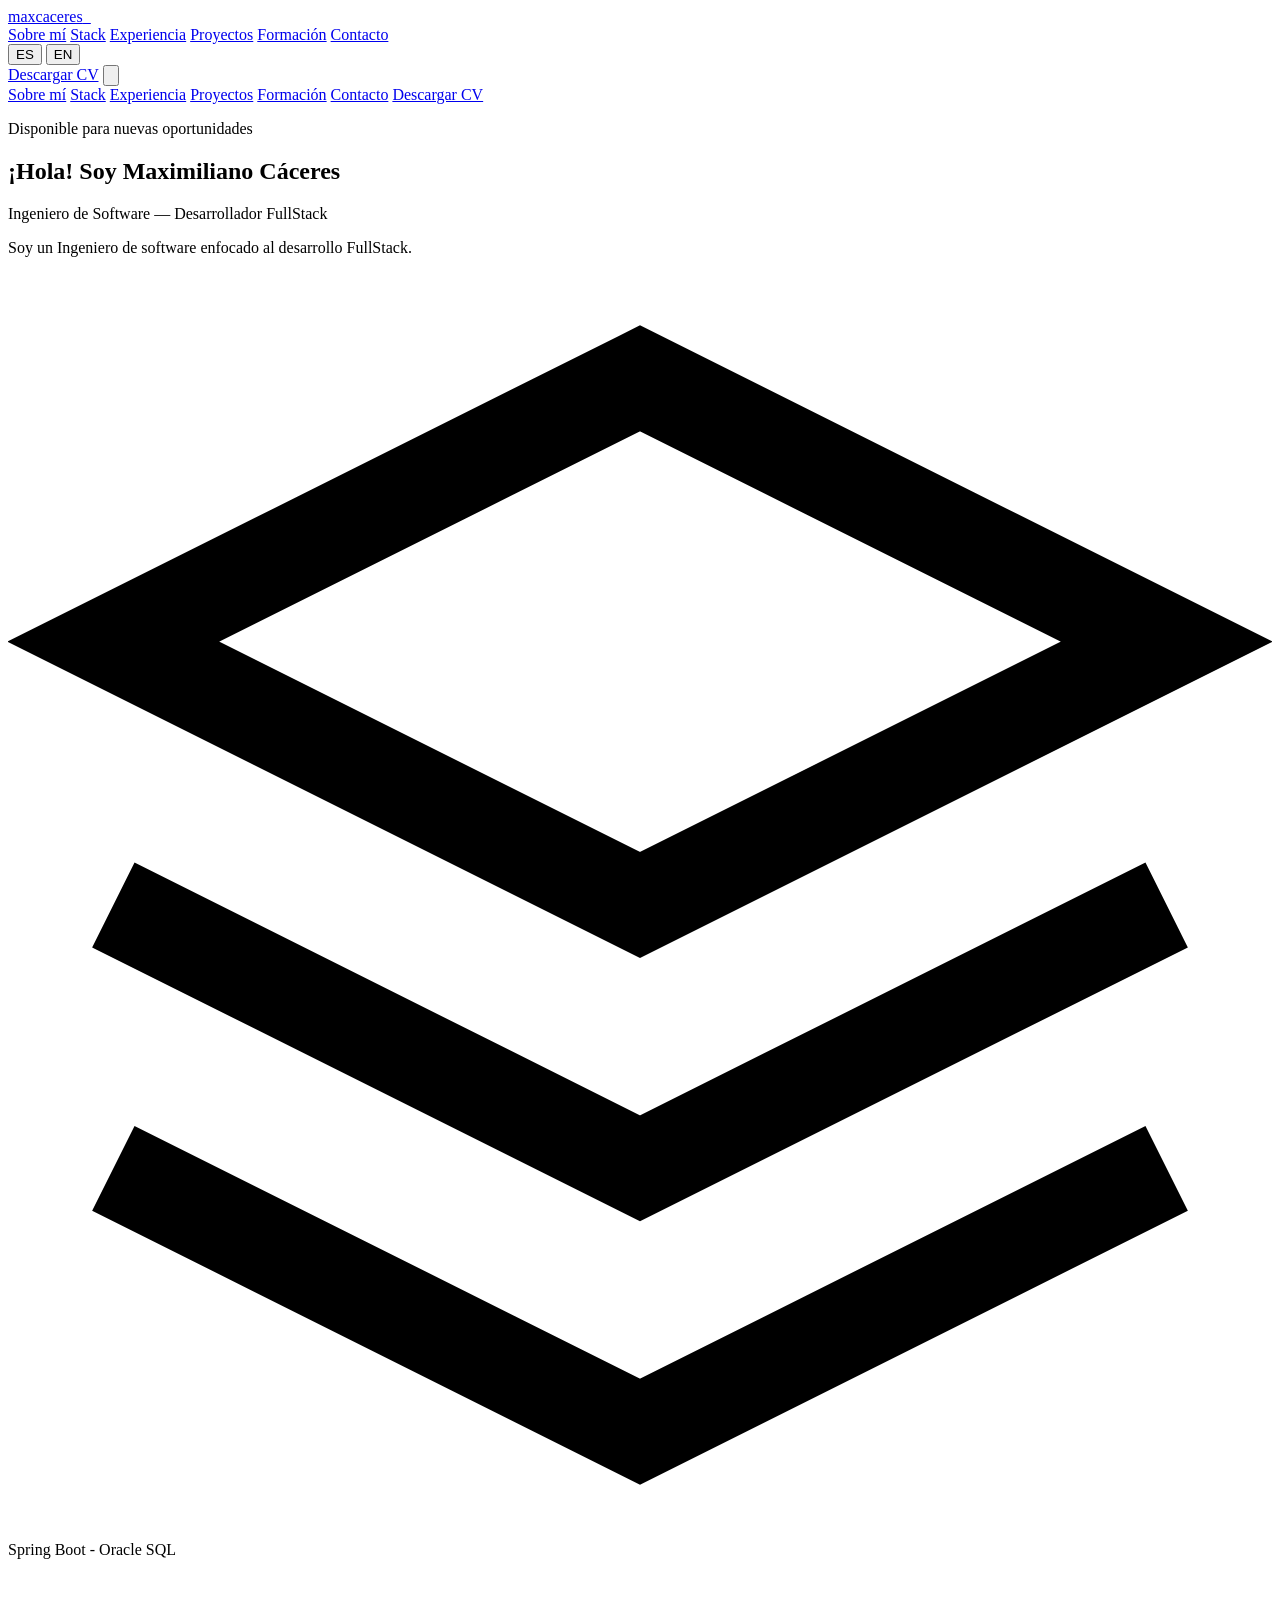
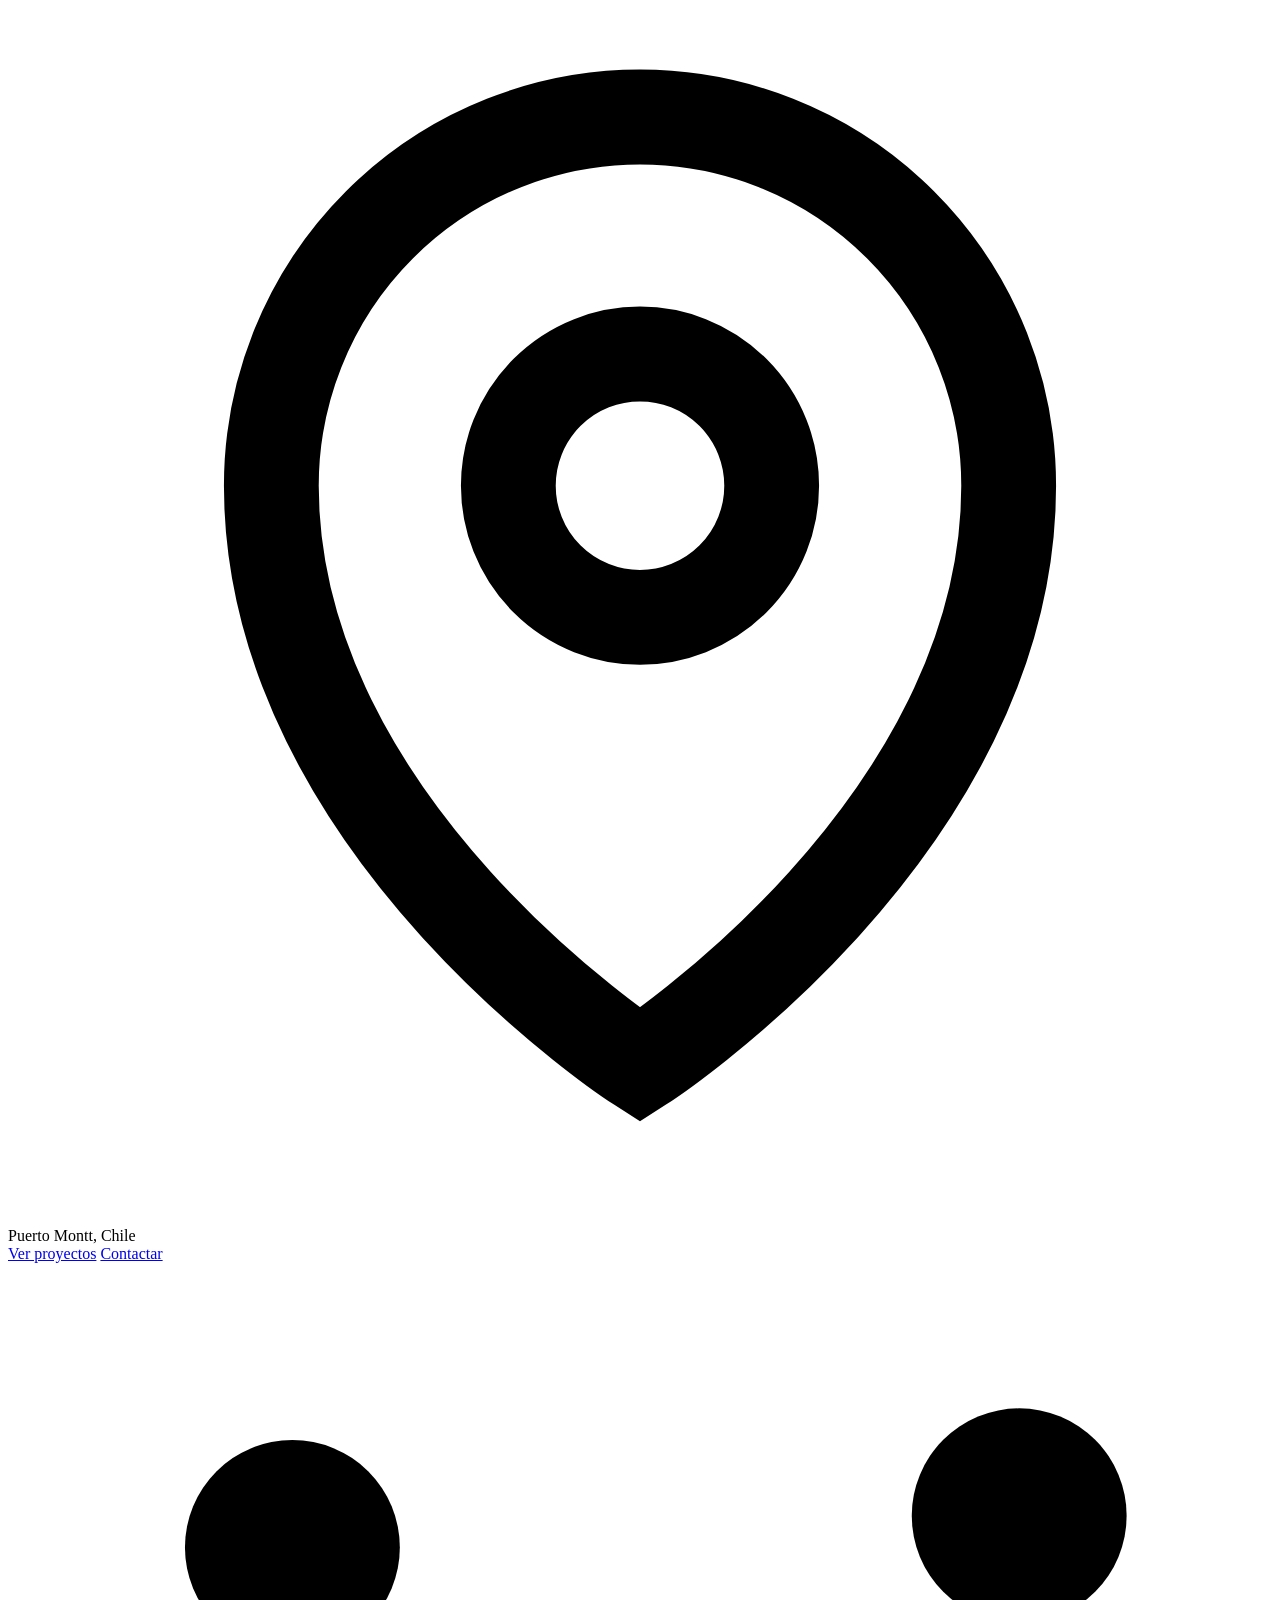
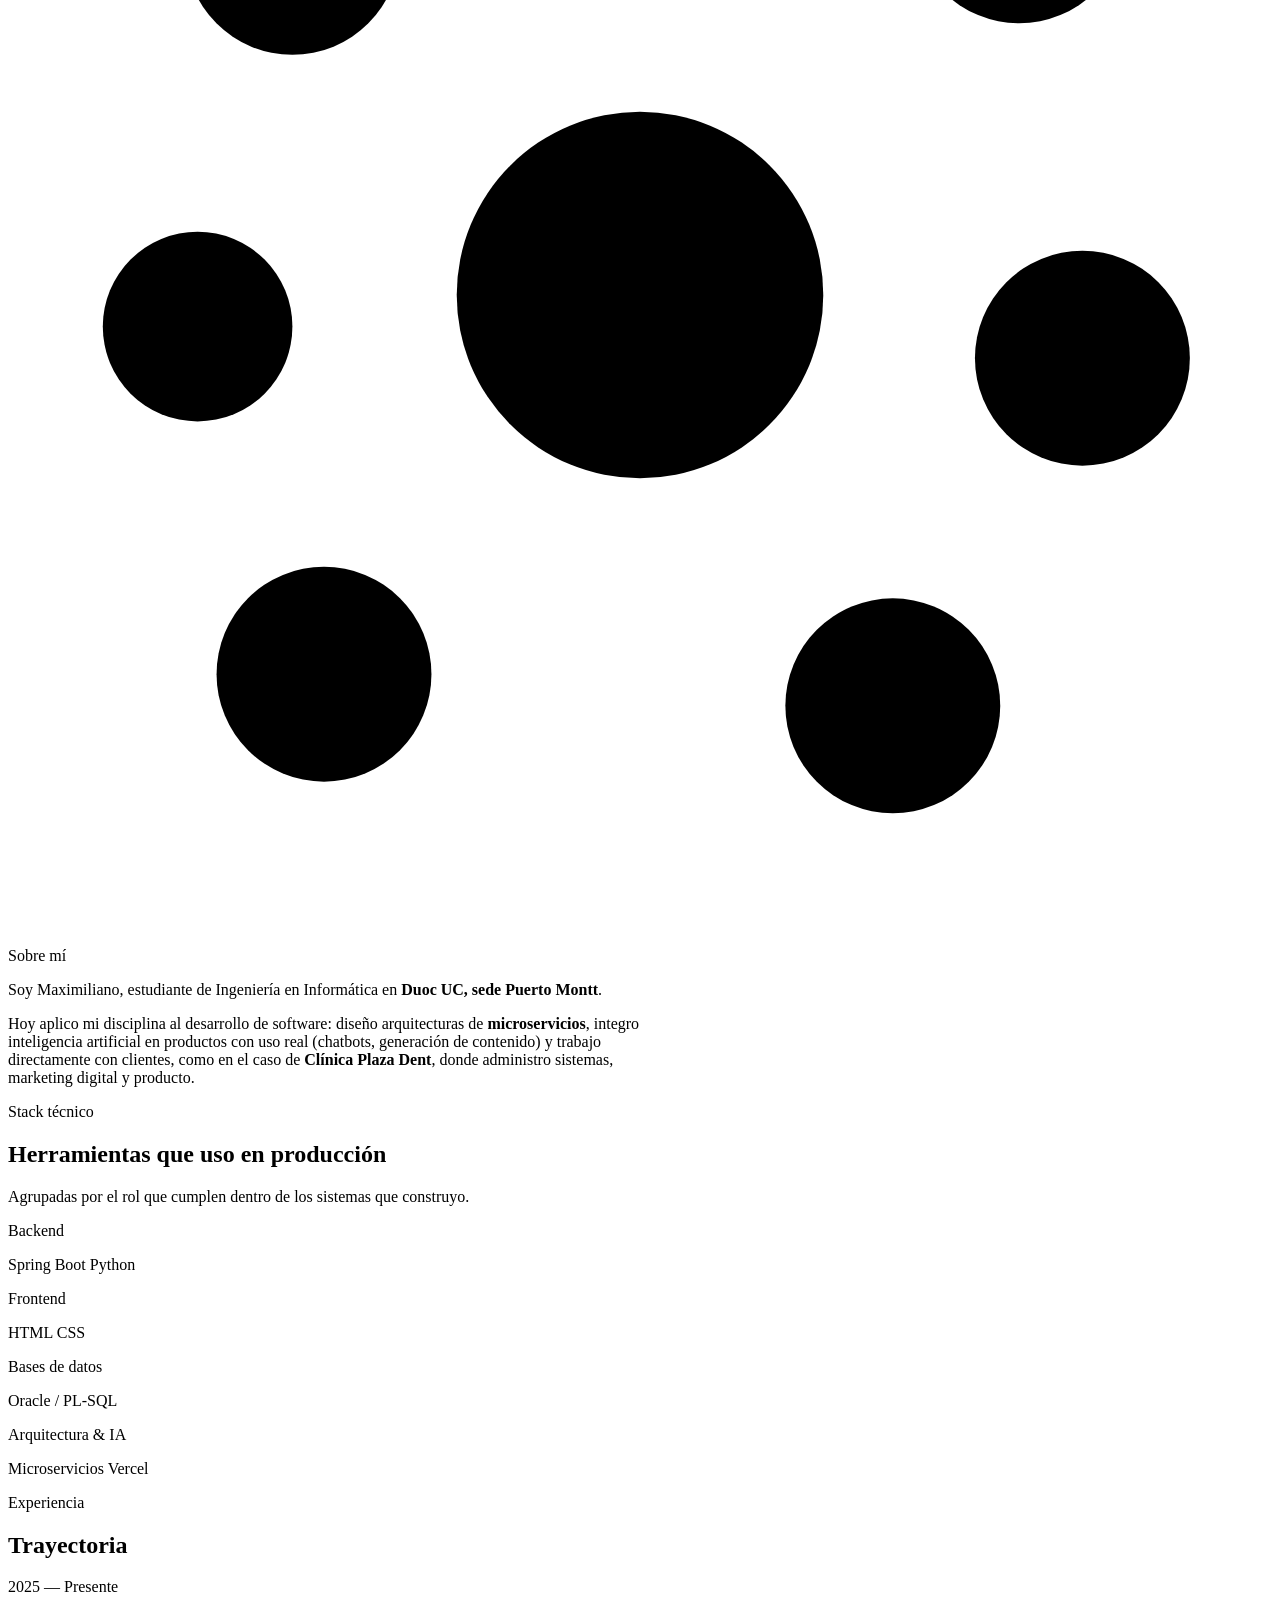
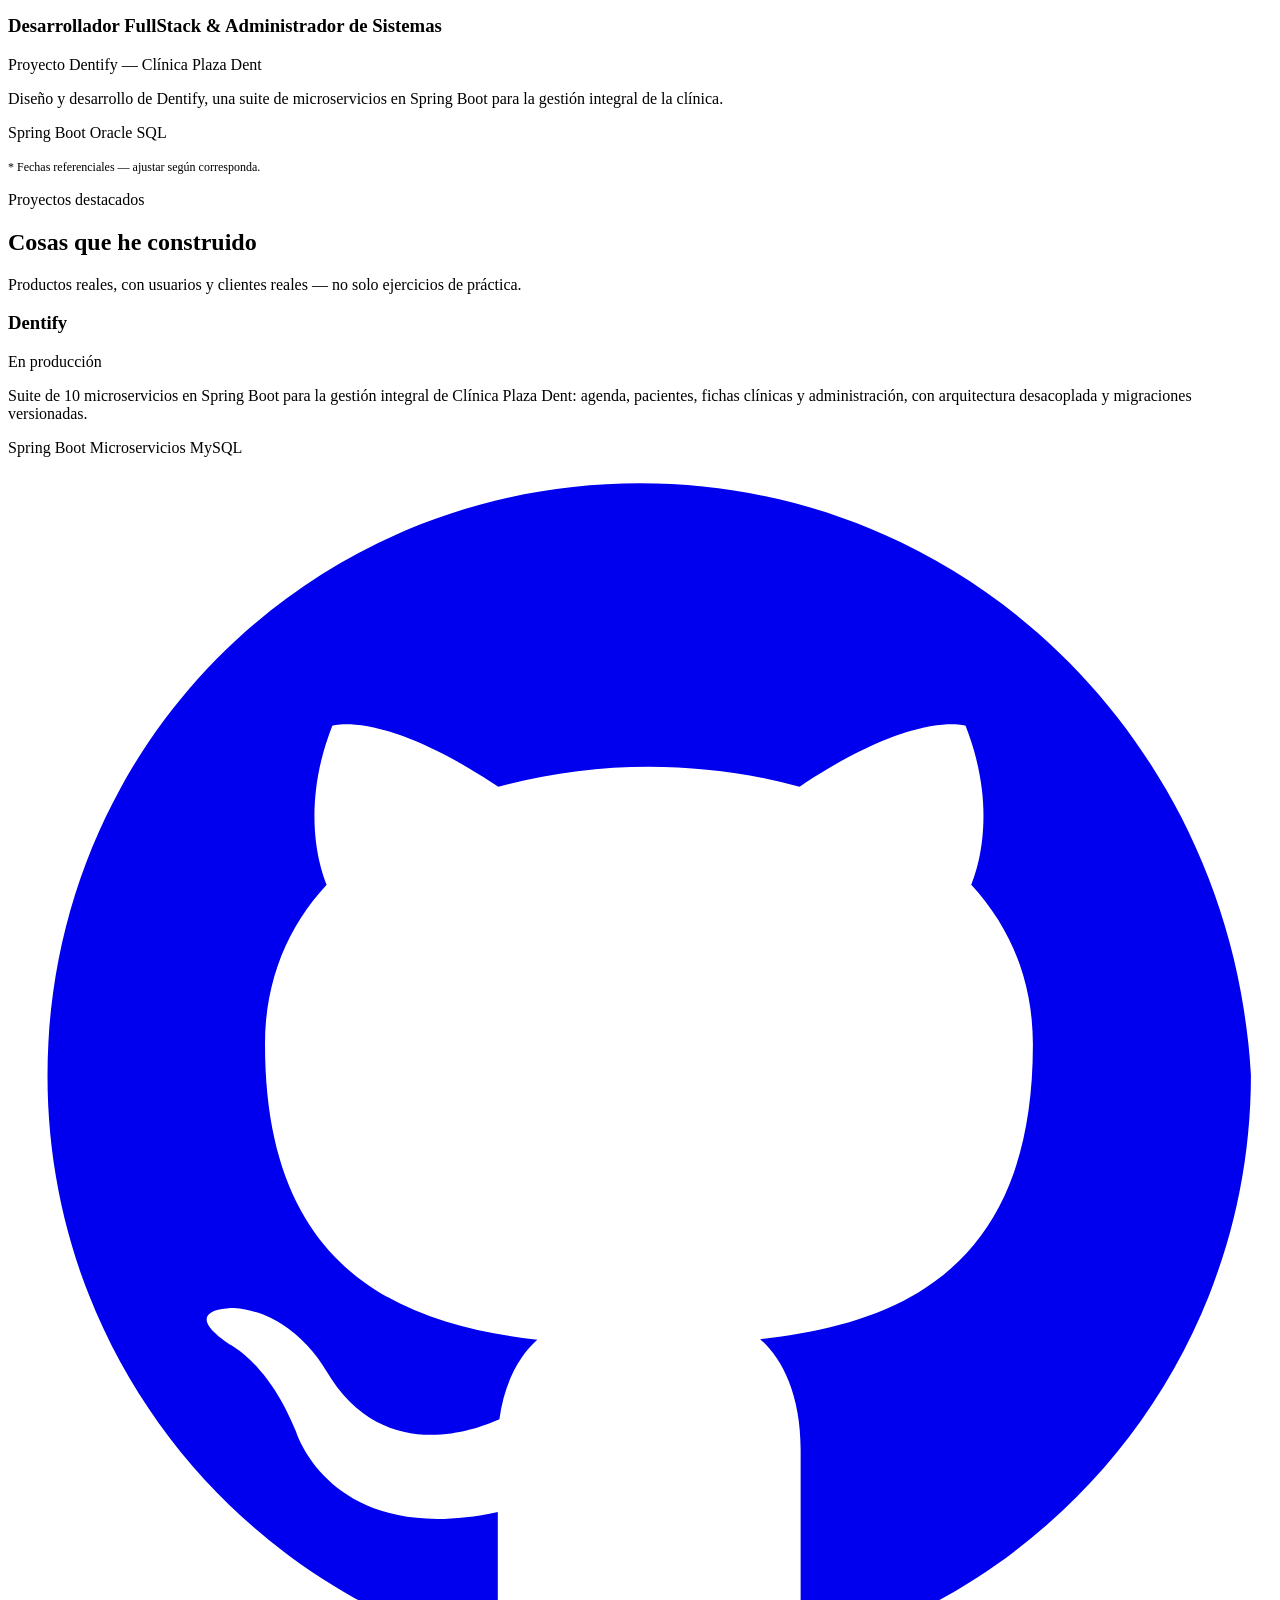
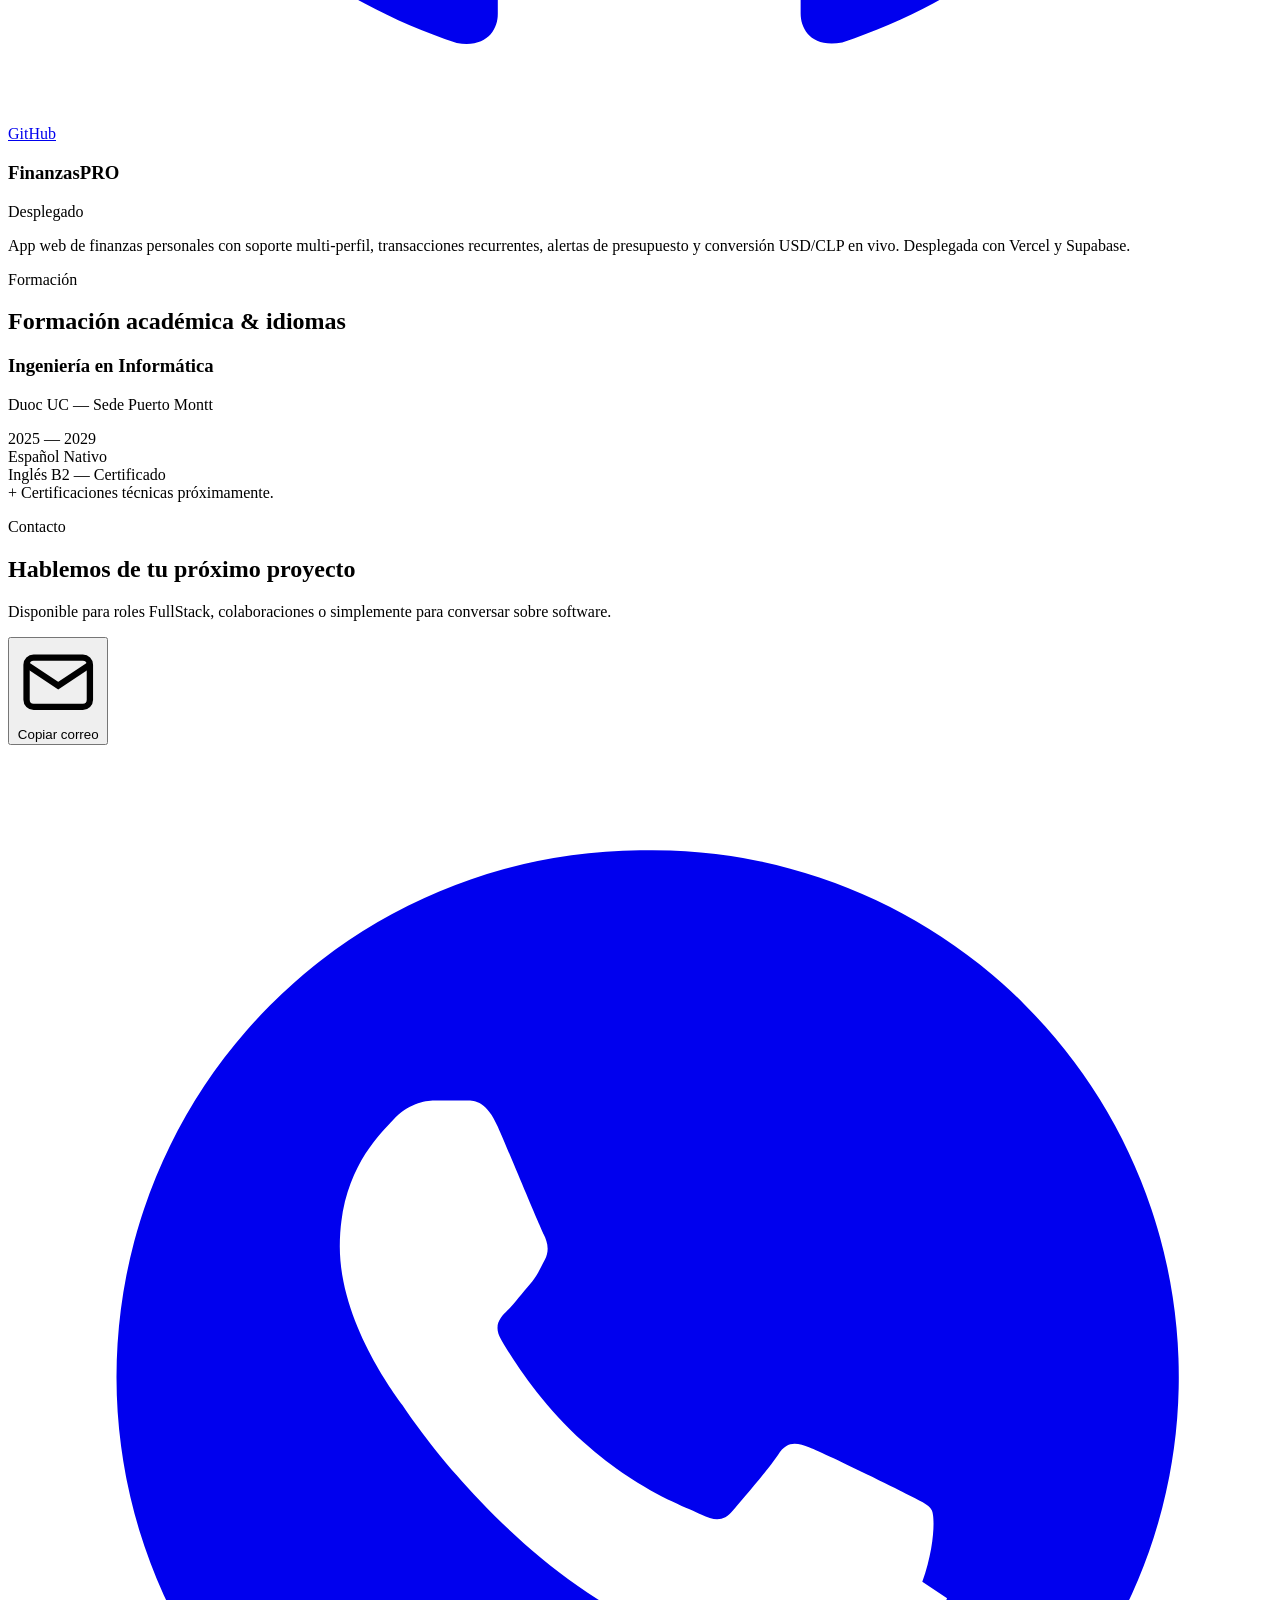
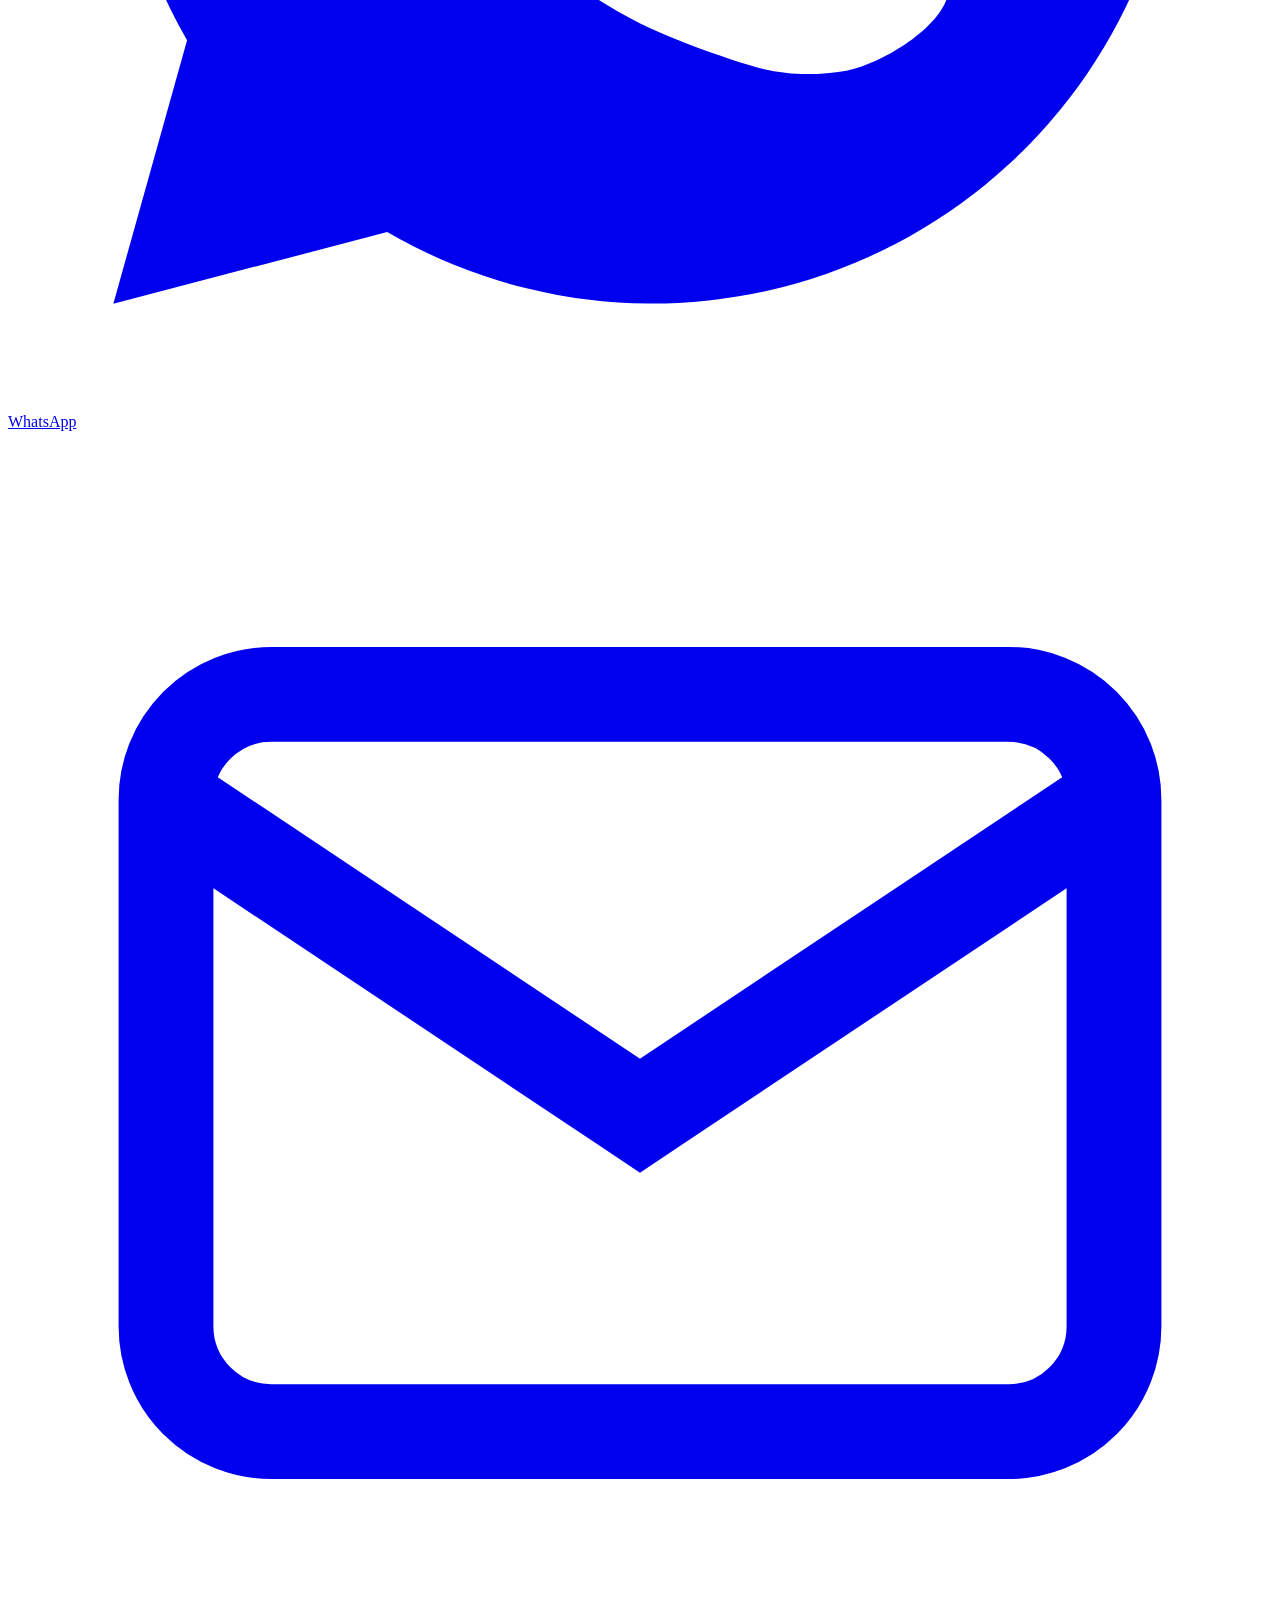
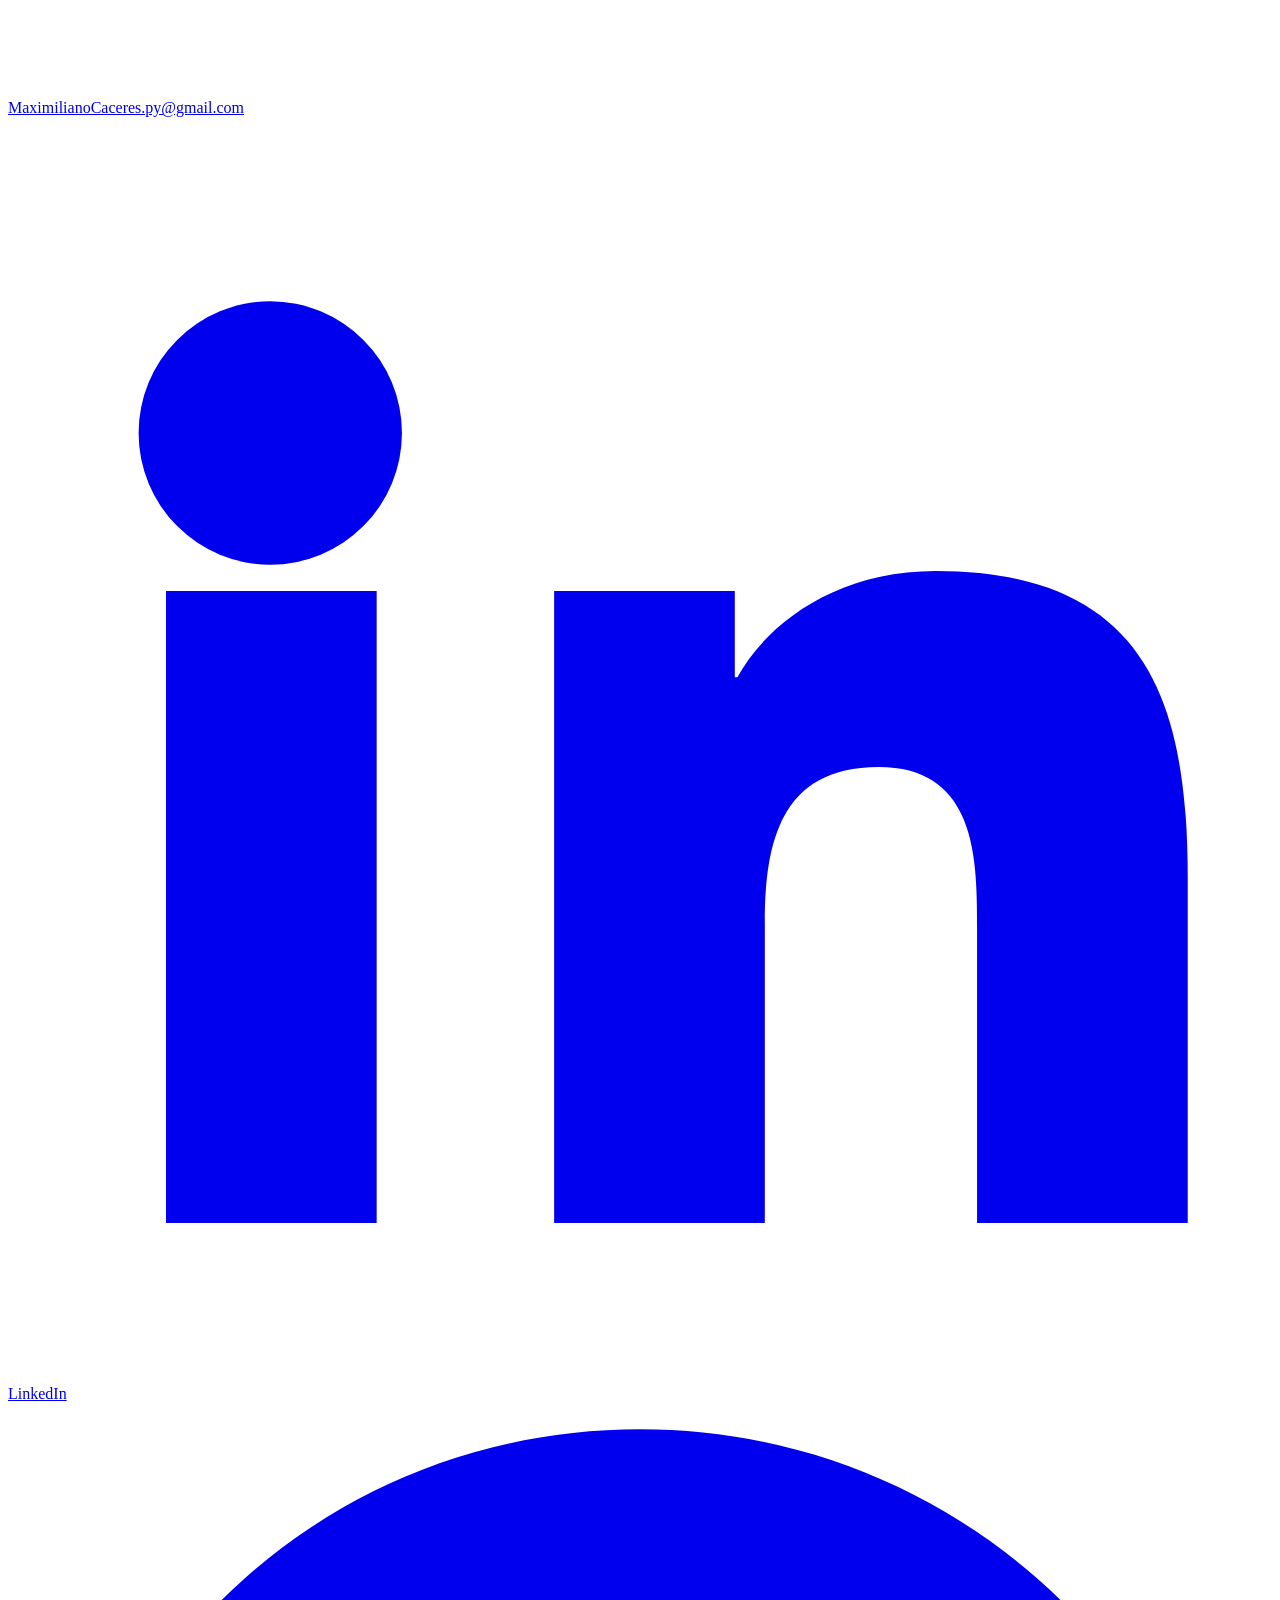
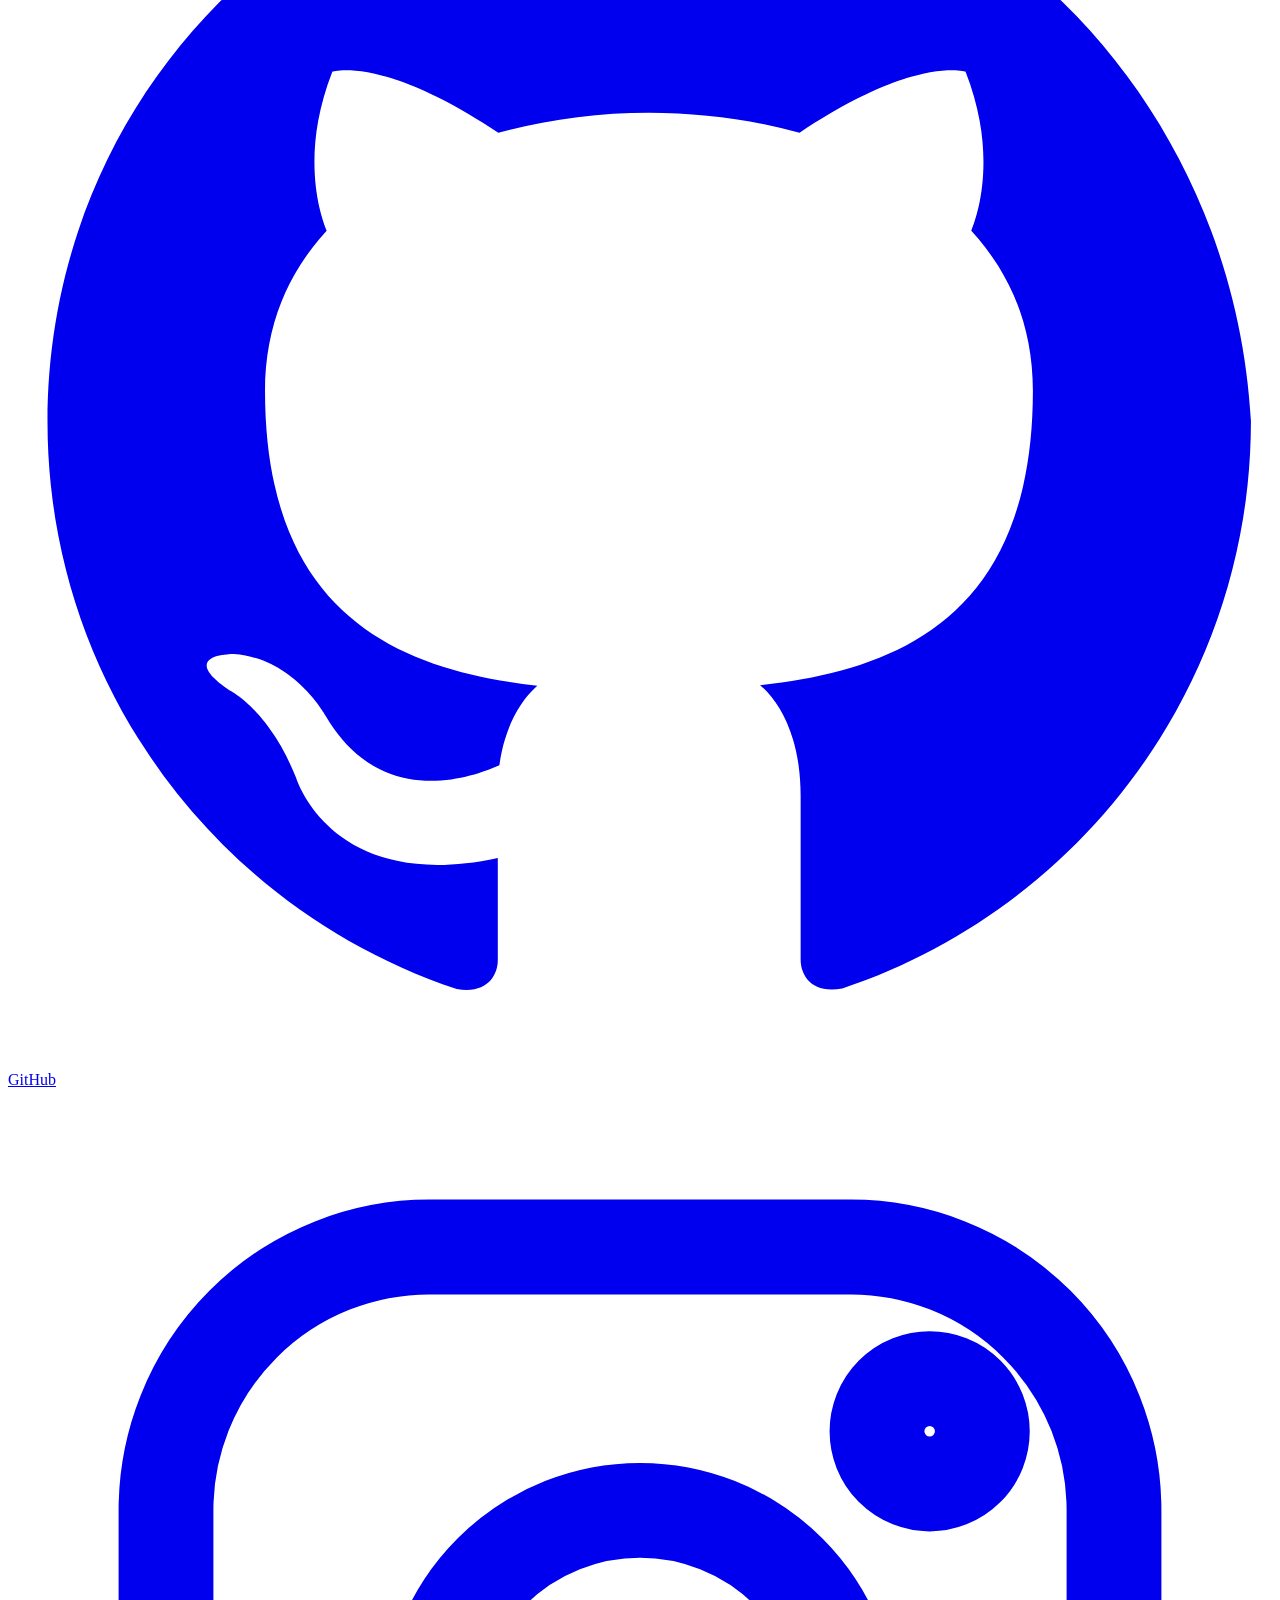
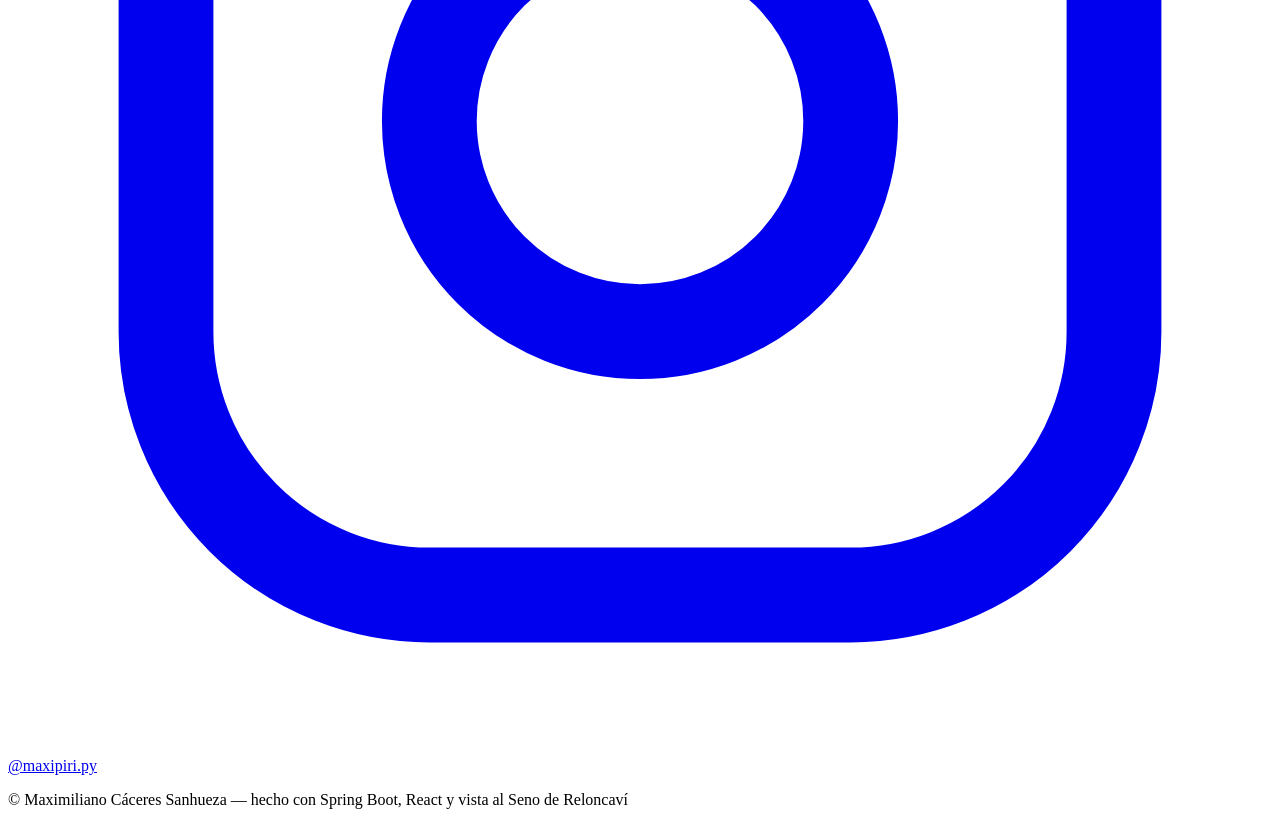
==== commit 8d260cb8: "Add files via upload" ====
--- a/index.html
+++ b/index.html
@@ -21,6 +21,11 @@
 
 <!-- Google Fonts -->
 
+<link rel="icon" type="image/svg+xml" href="data:image/svg+xml,%3Csvg xmlns='http://www.w3.org/2000/svg' viewBox='0 0 64 64'%3E%3Crect width='64' height='64' rx='14' fill='%230A0F1A'/%3E%3Ctext x='32' y='42' font-family='monospace' font-size='26' font-weight='700' fill='%233FC7B8' text-anchor='middle'%3EMC%3C/text%3E%3C/svg%3E">
+<link rel="preconnect" href="https://fonts.googleapis.com">
+<link rel="preconnect" href="https://fonts.gstatic.com" crossorigin>
+<link href="https://fonts.googleapis.com/css2?family=Space+Grotesk:wght@500;600;700&family=Inter:wght@400;500;600&family=JetBrains+Mono:wght@400;500&display=swap" rel="stylesheet">
+<link rel="stylesheet" href="css/styles.css">
 </head>
 <body>
 
@@ -375,88 +380,7 @@
   </div>
 </footer>
 
-<script>
-/* =====================================================
-   JS — idioma, menú móvil, scroll reveal
-===================================================== */
-(function(){
-  "use strict";
-
-  /* ---------- 1. Selector de idioma ES/EN ---------- */
-  var translatable = document.querySelectorAll('[data-es]');
-  var langBtns = document.querySelectorAll('[data-lang-btn]');
-
-  function applyLang(lang){
-    translatable.forEach(function(el){
-      var txt = el.getAttribute('data-' + lang);
-      if(txt !== null){ el.innerHTML = txt; }
-    });
-    langBtns.forEach(function(b){
-      b.classList.toggle('active', b.getAttribute('data-lang-btn') === lang);
-    });
-    document.documentElement.lang = lang;
-  }
-
-  langBtns.forEach(function(btn){
-    btn.addEventListener('click', function(){
-      applyLang(btn.getAttribute('data-lang-btn'));
-    });
-  });
-
-  /* ---------- 2. Menú móvil ---------- */
-  var burger = document.getElementById('burgerBtn');
-  var mobileMenu = document.getElementById('mobileMenu');
-  burger.addEventListener('click', function(){
-    var isOpen = mobileMenu.classList.toggle('open');
-    burger.setAttribute('aria-expanded', isOpen ? 'true' : 'false');
-  });
-  mobileMenu.querySelectorAll('a').forEach(function(link){
-    link.addEventListener('click', function(){
-      mobileMenu.classList.remove('open');
-      burger.setAttribute('aria-expanded', 'false');
-    });
-  });
-
-  /* ---------- 3. Scroll reveal ---------- */
-  var revealEls = document.querySelectorAll('.reveal');
-  if('IntersectionObserver' in window){
-    var io = new IntersectionObserver(function(entries){
-      entries.forEach(function(entry){
-        if(entry.isIntersecting){
-          entry.target.classList.add('in-view');
-          io.unobserve(entry.target);
-        }
-      });
-    }, { threshold: 0.15 });
-    revealEls.forEach(function(el){ io.observe(el); });
-  } else {
-    revealEls.forEach(function(el){ el.classList.add('in-view'); });
-  }
-
-  /* ---------- 4. Copiar correo ---------- */
-  var copyBtn = document.getElementById('copyEmailBtn');
-  var copyMsg = document.getElementById('copyMsg');
-  var email = 'MaximilianoCaceres.py@gmail.com';
-  copyBtn.addEventListener('click', function(){
-    var lang = document.documentElement.lang || 'es';
-    function showMsg(){
-      copyMsg.textContent = lang === 'en' ? 'Email copied ✓' : 'Correo copiado ✓';
-      setTimeout(function(){ copyMsg.textContent = ''; }, 2200);
-    }
-    if(navigator.clipboard && navigator.clipboard.writeText){
-      navigator.clipboard.writeText(email).then(showMsg).catch(function(){
-        window.location.href = 'mailto:' + email;
-      });
-    } else {
-      window.location.href = 'mailto:' + email;
-    }
-  });
-
-  /* ---------- 5. Año dinámico en footer ---------- */
-  document.getElementById('year').textContent = new Date().getFullYear();
-
-})();
-</script>
+<script src="js/script.js"></script>
 
 </body>
 </html>
